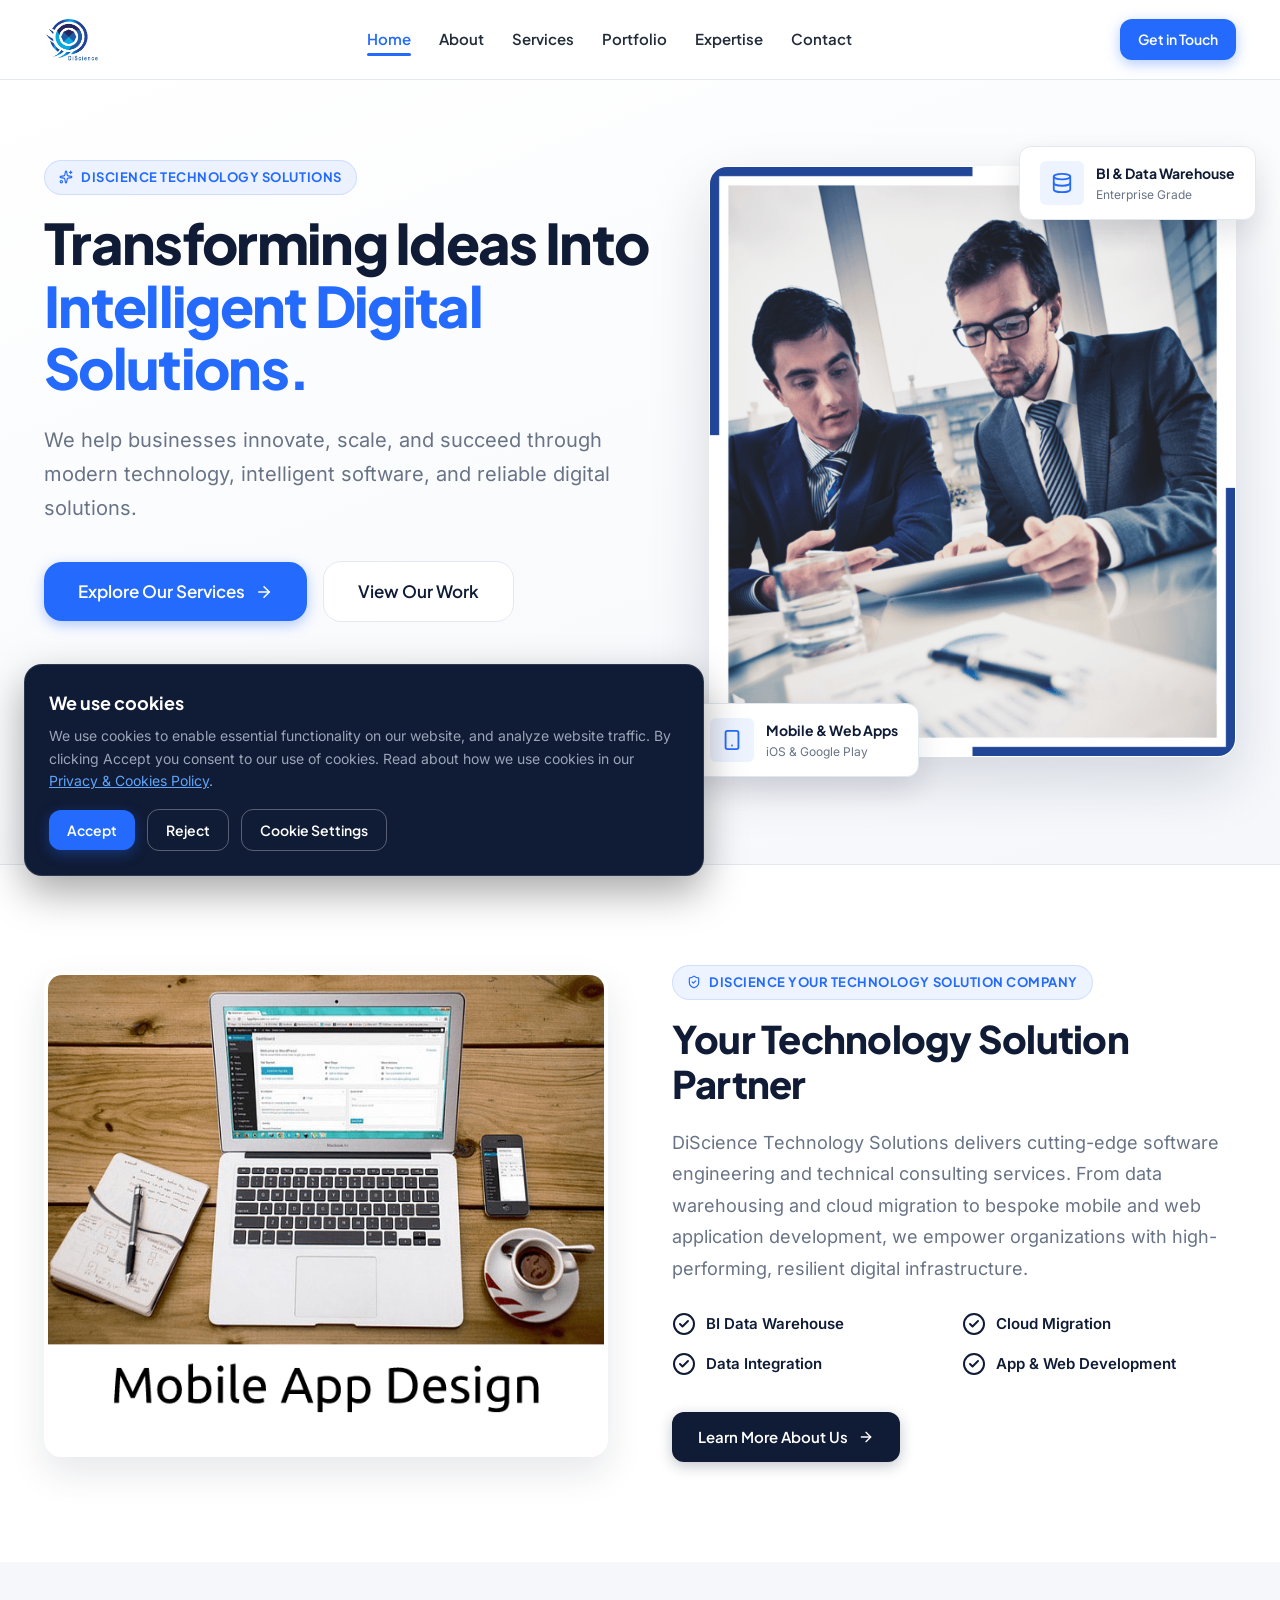
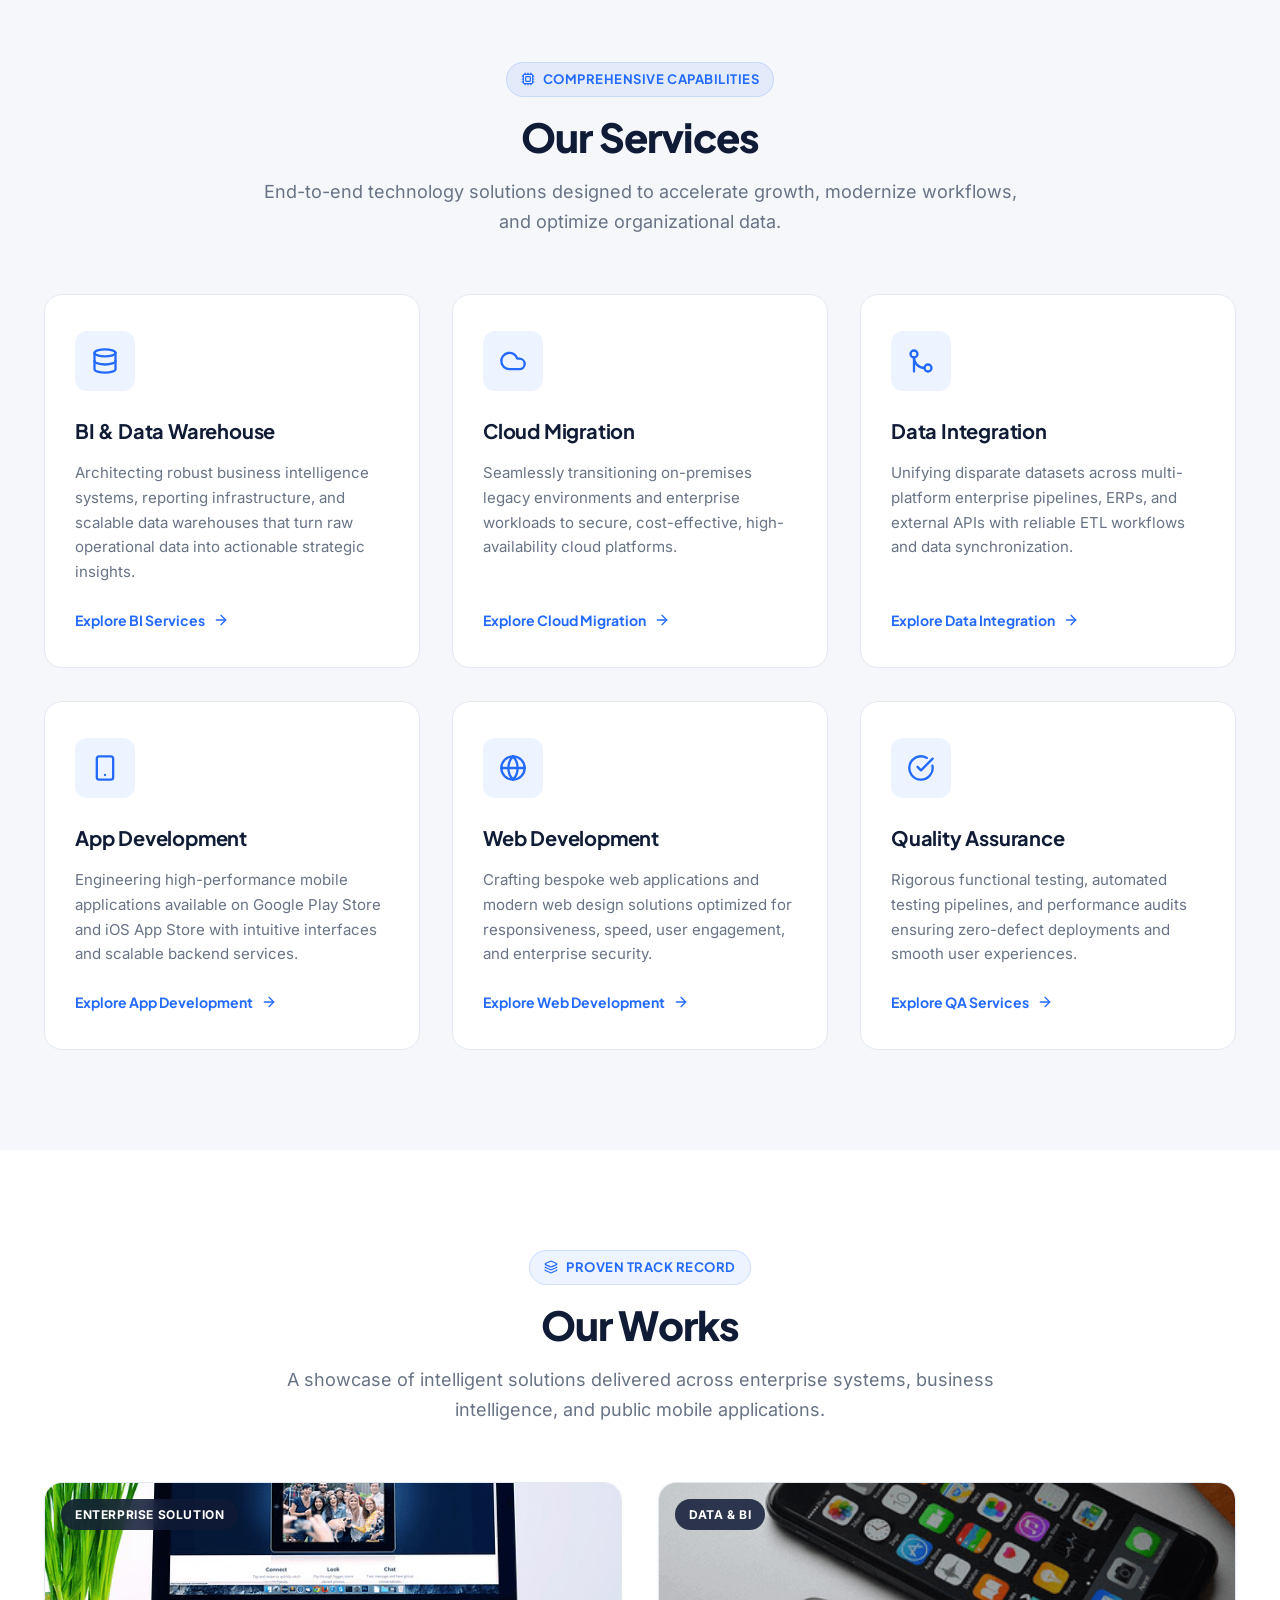
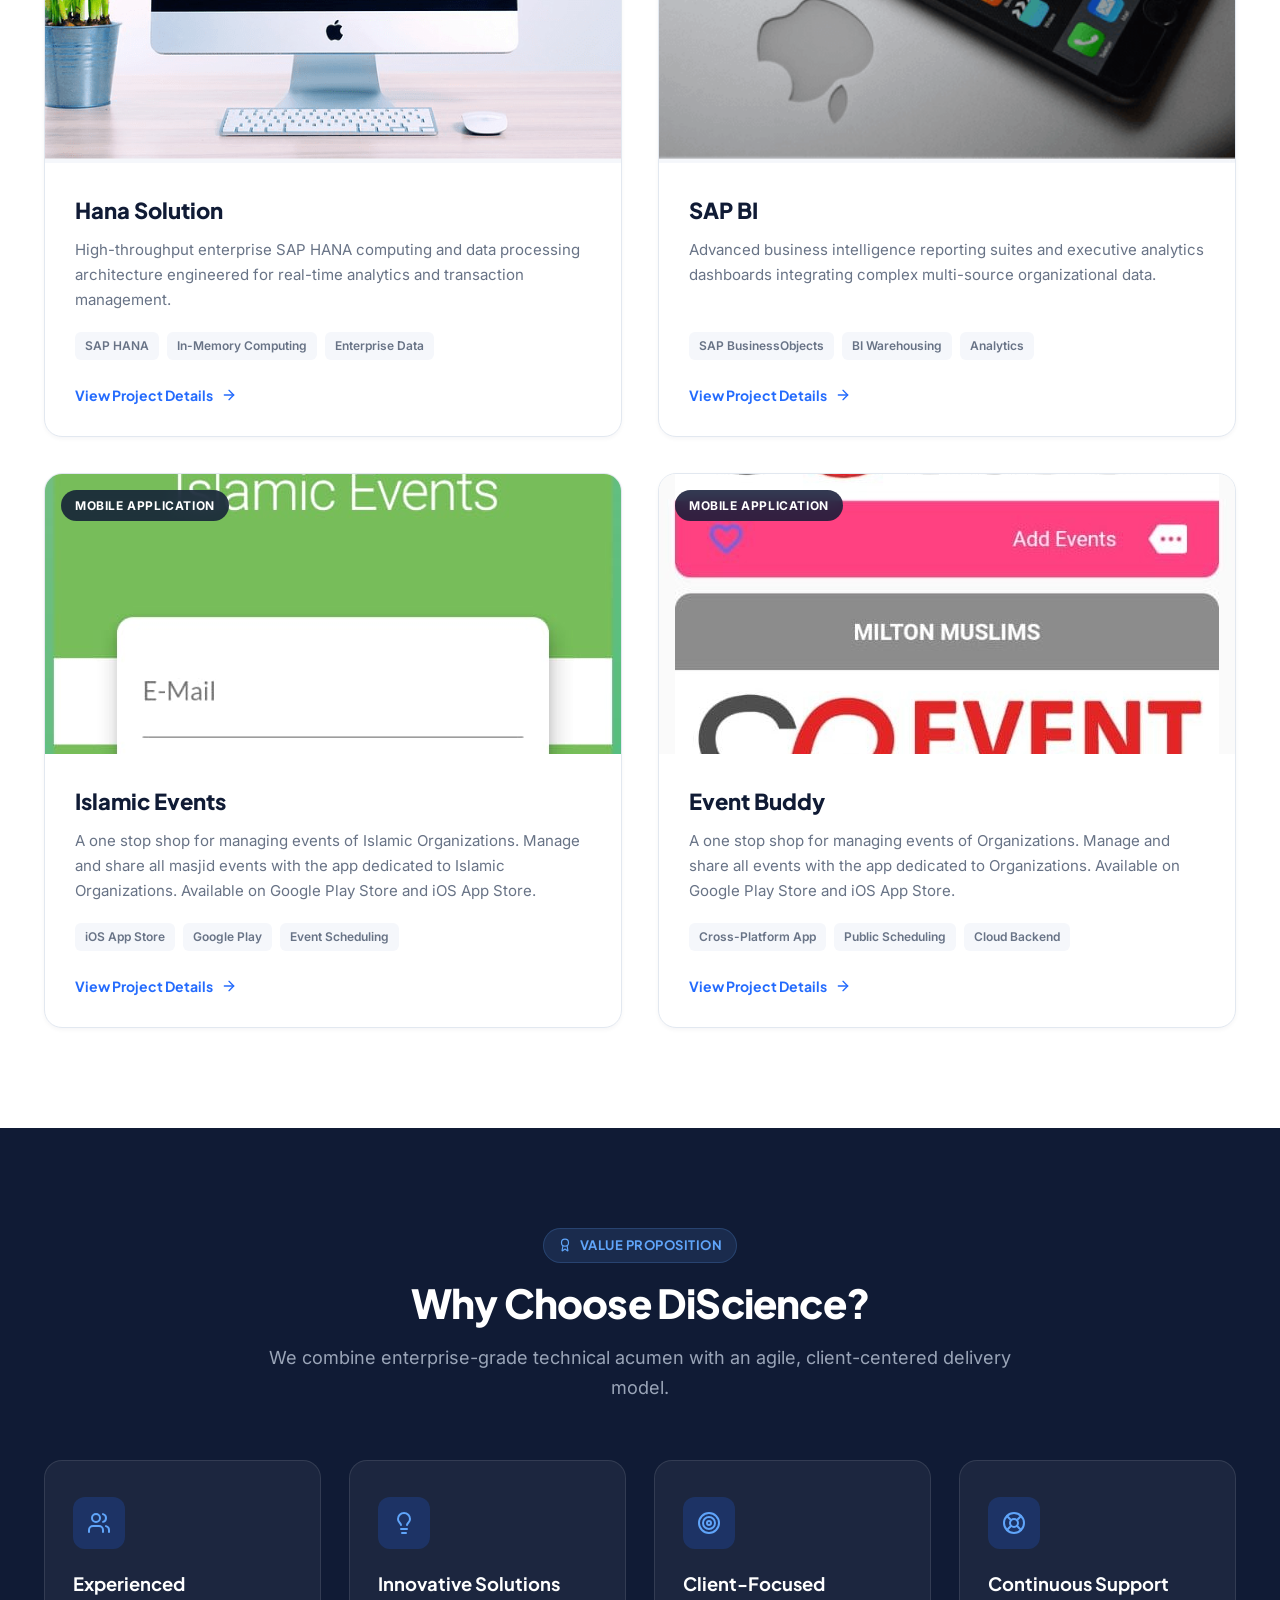
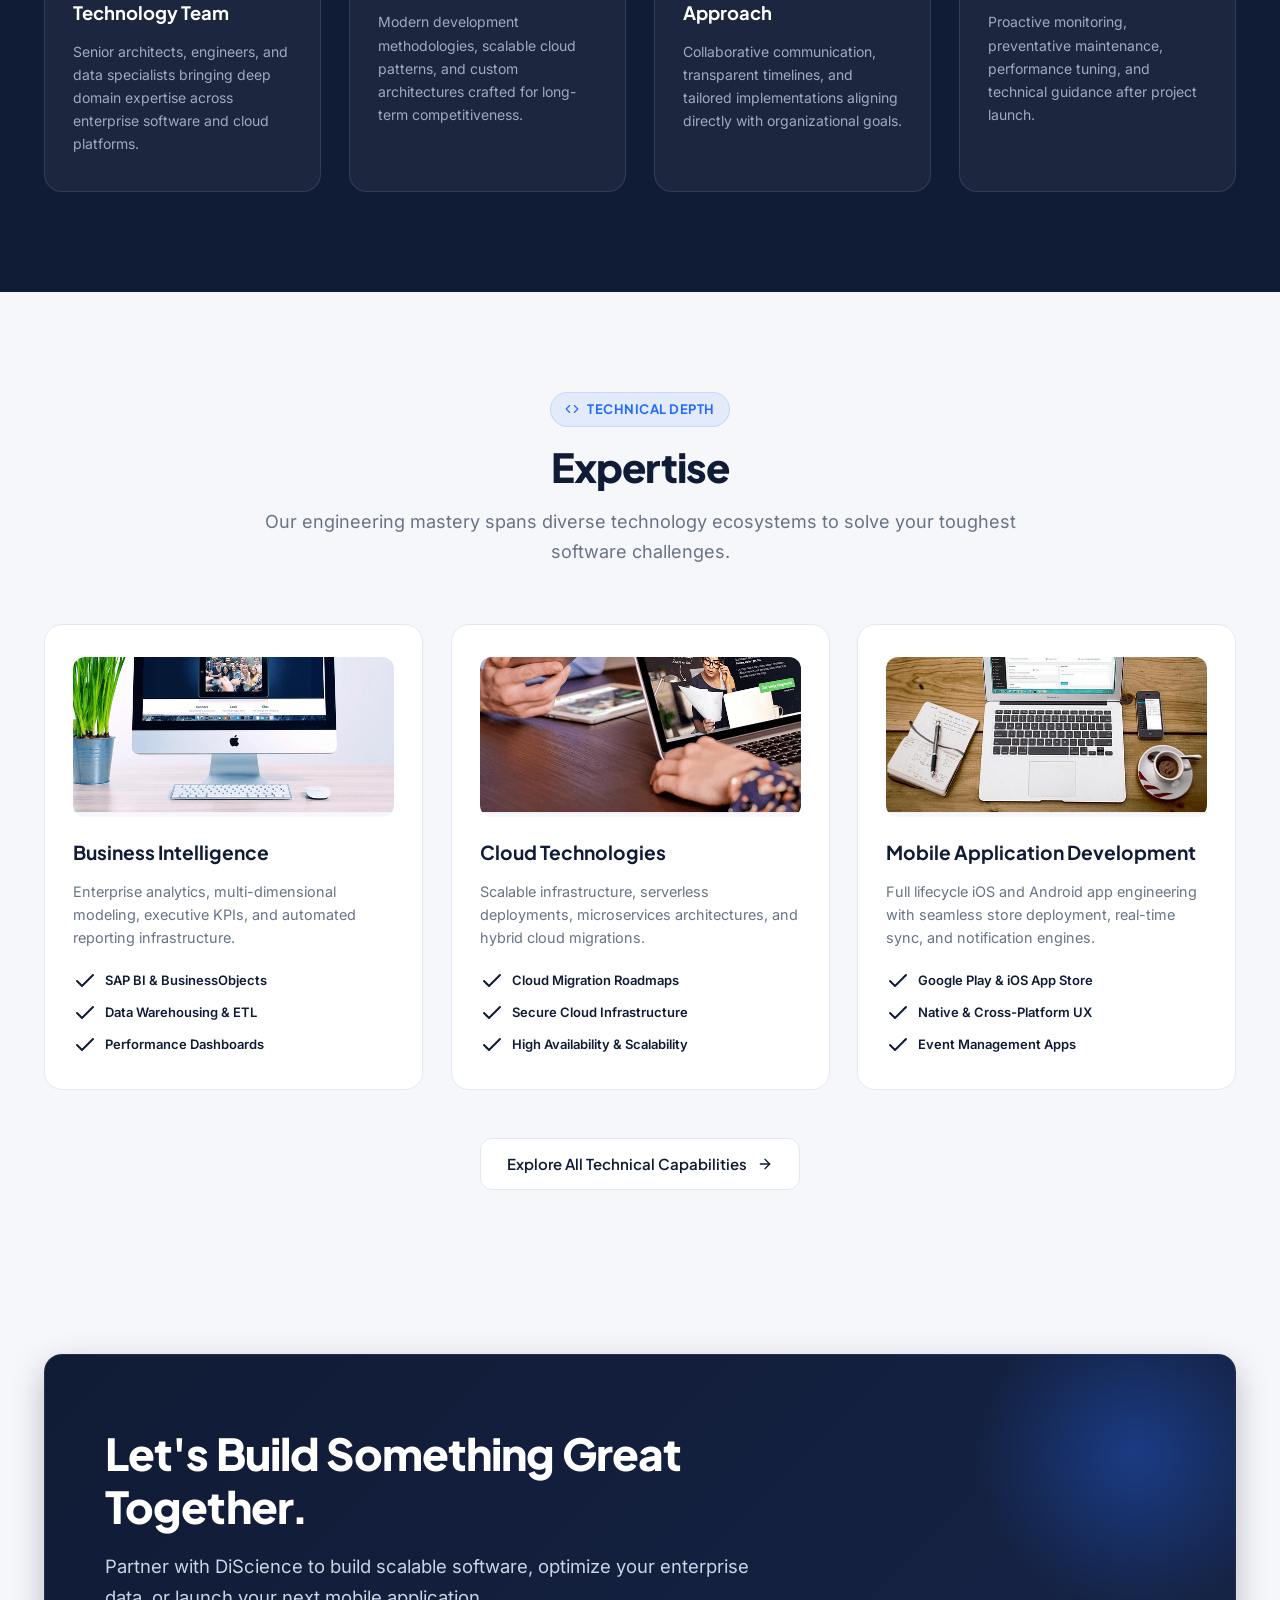
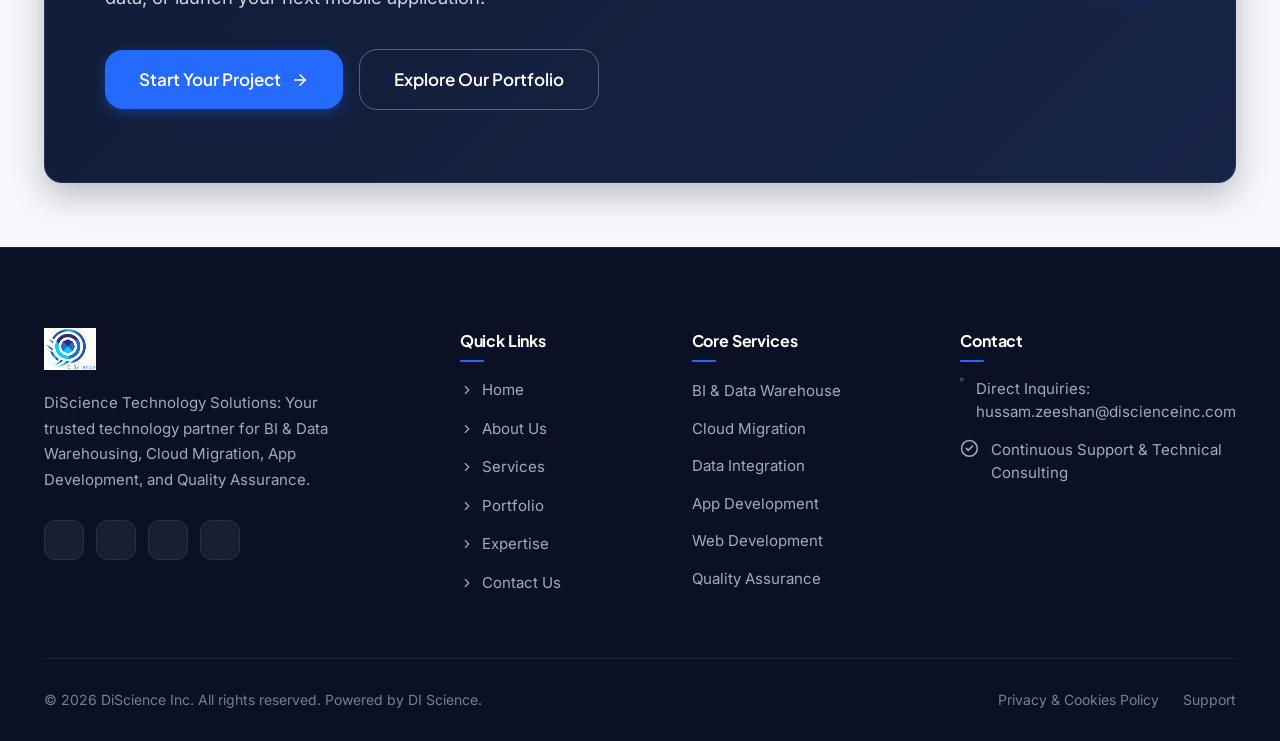
==== index.html @ 45a2debf "first commit" ====
<!DOCTYPE html>
<html lang="en">
<head>
  <meta charset="UTF-8">
  <meta name="viewport" content="width=device-width, initial-scale=1.0">
  <title>DiScience Inc. | Your Technology Solution Partner</title>
  <meta name="description" content="DiScience Technology Solutions: BI & Data Warehouse, Cloud Migration, Data Integration, App Development, Web Development, and Quality Assurance.">
  <meta property="og:title" content="DiScience Inc. - Technology Solution Partner">
  <meta property="og:description" content="Transforming Ideas Into Intelligent Digital Solutions. Cloud Migration, Data Warehouse, App Development and Enterprise Solutions.">
  <meta property="og:type" content="website">
  <meta property="og:image" content="assets/icons/discience-logo.png">

  <!-- Favicon -->
  <link rel="icon" type="image/png" sizes="32x32" href="assets/icons/favicon-32x32.png">
  <link rel="apple-touch-icon" sizes="180x180" href="assets/icons/favicon-180x180.png">

  <!-- Self-Hosted Local Typography -->
  <link rel="stylesheet" href="css/fonts.css">

  <!-- Core CSS -->
  <link rel="stylesheet" href="css/style.css">
  <link rel="stylesheet" href="css/animations.css">
  <link rel="stylesheet" href="css/pages.css">
  <link rel="stylesheet" href="css/responsive.css">

  <!-- Lucide Icons -->
  <script src="js/lucide.min.js"></script>
</head>
<body>

  <!-- ==========================================================================
       HEADER & NAVIGATION
       ========================================================================== -->
  <header class="site-header">
    <div class="container header-container">
      <a href="index.html" class="brand-logo" aria-label="DiScience Home">
        <img src="assets/icons/discience-logo.png" alt="DiScience Technology Solutions Logo" width="44" height="44">
        <div class="brand-text">
          <span class="brand-name">Di<span>Science</span></span>
          <span class="brand-tagline">Technology Solutions</span>
        </div>
      </a>

      <!-- Desktop Nav -->
      <nav class="main-nav" aria-label="Primary Navigation">
        <ul class="nav-list">
          <li><a href="index.html" class="nav-link active">Home</a></li>
          <li><a href="about.html" class="nav-link">About</a></li>
          <li><a href="services.html" class="nav-link">Services</a></li>
          <li><a href="portfolio.html" class="nav-link">Portfolio</a></li>
          <li><a href="expertise.html" class="nav-link">Expertise</a></li>
          <li><a href="contact.html" class="nav-link">Contact</a></li>
        </ul>
      </nav>

      <div class="header-cta">
        <a href="contact.html" class="btn btn-primary btn-sm">Get in Touch</a>
        <!-- Mobile Hamburger -->
        <button class="mobile-toggle" aria-label="Toggle mobile menu" aria-expanded="false">
          <span></span>
          <span></span>
          <span></span>
        </button>
      </div>
    </div>
  </header>

  <!-- Mobile Drawer & Overlay -->
  <div class="mobile-drawer-overlay"></div>
  <aside class="mobile-drawer" aria-label="Mobile Navigation">
    <ul class="mobile-nav-list">
      <li><a href="index.html" class="mobile-nav-link active">Home <i data-lucide="chevron-right"></i></a></li>
      <li><a href="about.html" class="mobile-nav-link">About <i data-lucide="chevron-right"></i></a></li>
      <li><a href="services.html" class="mobile-nav-link">Services <i data-lucide="chevron-right"></i></a></li>
      <li><a href="portfolio.html" class="mobile-nav-link">Portfolio <i data-lucide="chevron-right"></i></a></li>
      <li><a href="expertise.html" class="mobile-nav-link">Expertise <i data-lucide="chevron-right"></i></a></li>
      <li><a href="contact.html" class="mobile-nav-link">Contact <i data-lucide="chevron-right"></i></a></li>
      <li><a href="privacy.html" class="mobile-nav-link">Privacy Policy <i data-lucide="chevron-right"></i></a></li>
    </ul>
    <div class="mobile-drawer-cta">
      <a href="contact.html" class="btn btn-primary" style="width: 100%;">Get in Touch</a>
    </div>
  </aside>

  <!-- ==========================================================================
       SECTION 2: HERO SECTION
       ========================================================================== -->
  <section class="hero-section">
    <div class="container hero-grid">
      <div class="hero-content reveal">
        <div class="kicker-badge">
          <i data-lucide="sparkles" style="width: 14px; height: 14px;"></i> DiScience Technology Solutions
        </div>
        <h1 class="hero-headline">
          Transforming Ideas Into <span>Intelligent Digital Solutions.</span>
        </h1>
        <p class="hero-desc">
          We help businesses innovate, scale, and succeed through modern technology, intelligent software, and reliable digital solutions.
        </p>
        <div class="hero-actions">
          <a href="services.html" class="btn btn-primary btn-lg">
            Explore Our Services <i data-lucide="arrow-right" style="width: 18px; height: 18px;"></i>
          </a>
          <a href="portfolio.html" class="btn btn-outline btn-lg">
            View Our Work
          </a>
        </div>
        <div class="hero-stats-strip">
          <div class="stat-item">
            <span class="stat-number">6+</span>
            <span class="stat-label">Core Tech Practices</span>
          </div>
          <div class="stat-item">
            <span class="stat-number">100%</span>
            <span class="stat-label">Client Focused</span>
          </div>
          <div class="stat-item">
            <span class="stat-number">24/7</span>
            <span class="stat-label">Continuous Support</span>
          </div>
        </div>
      </div>

      <div class="hero-visual-wrapper reveal delay-200">
        <div class="hero-main-img-card">
          <img src="assets/images/hero/hero-desktop-showcase.png" alt="DiScience Technology Solutions Platform Display" width="683" height="767">
        </div>
        <div class="hero-floating-badge badge-top-right float-animation">
          <div class="badge-icon-box">
            <i data-lucide="database" style="width: 22px; height: 22px;"></i>
          </div>
          <div class="badge-text-group">
            <span class="badge-title">BI & Data Warehouse</span>
            <span class="badge-subtitle">Enterprise Grade</span>
          </div>
        </div>
        <div class="hero-floating-badge badge-bottom-left float-animation" style="animation-delay: -2.5s;">
          <div class="badge-icon-box">
            <i data-lucide="smartphone" style="width: 22px; height: 22px;"></i>
          </div>
          <div class="badge-text-group">
            <span class="badge-title">Mobile & Web Apps</span>
            <span class="badge-subtitle">iOS & Google Play</span>
          </div>
        </div>
      </div>
    </div>
  </section>

  <!-- ==========================================================================
       SECTION 3: COMPANY INTRODUCTION
       ========================================================================== -->
  <section class="section section-white">
    <div class="container intro-grid">
      <div class="intro-visual reveal-left">
        <div class="intro-image-frame">
          <img src="assets/images/hero/hero-workspace-laptop.jpg" alt="DiScience Technology Consulting Team Workspace" width="1410" height="793">
        </div>
      </div>
      <div class="intro-content-block reveal-right">
        <div class="kicker-badge">
          <i data-lucide="shield-check" style="width: 14px; height: 14px;"></i> DISCIENCE YOUR TECHNOLOGY SOLUTION COMPANY
        </div>
        <h2>Your Technology Solution Partner</h2>
        <p class="intro-desc">
          DiScience Technology Solutions delivers cutting-edge software engineering and technical consulting services. From data warehousing and cloud migration to bespoke mobile and web application development, we empower organizations with high-performing, resilient digital infrastructure.
        </p>
        <div class="intro-highlights">
          <div class="highlight-check-item">
            <i data-lucide="check-circle-2"></i> BI Data Warehouse
          </div>
          <div class="highlight-check-item">
            <i data-lucide="check-circle-2"></i> Cloud Migration
          </div>
          <div class="highlight-check-item">
            <i data-lucide="check-circle-2"></i> Data Integration
          </div>
          <div class="highlight-check-item">
            <i data-lucide="check-circle-2"></i> App & Web Development
          </div>
        </div>
        <a href="about.html" class="btn btn-navy">
          Learn More About Us <i data-lucide="arrow-right" style="width: 16px; height: 16px;"></i>
        </a>
      </div>
    </div>
  </section>

  <!-- ==========================================================================
       SECTION 4: CORE SERVICES
       ========================================================================== -->
  <section class="section">
    <div class="container">
      <div class="section-header reveal">
        <div class="kicker-badge">
          <i data-lucide="cpu" style="width: 14px; height: 14px;"></i> Comprehensive Capabilities
        </div>
        <h2 class="section-title">Our Services</h2>
        <p class="section-subtitle">
          End-to-end technology solutions designed to accelerate growth, modernize workflows, and optimize organizational data.
        </p>
      </div>

      <div class="services-grid">
        <!-- Service 1 -->
        <div class="service-card reveal delay-100">
          <div class="service-icon-box">
            <i data-lucide="database" style="width: 28px; height: 28px;"></i>
          </div>
          <h3 class="service-title">BI & Data Warehouse</h3>
          <p class="service-text">
            Architecting robust business intelligence systems, reporting infrastructure, and scalable data warehouses that turn raw operational data into actionable strategic insights.
          </p>
          <a href="services.html#bi-data-warehouse" class="service-link">
            Explore BI Services <i data-lucide="arrow-right" style="width: 16px; height: 16px;"></i>
          </a>
        </div>

        <!-- Service 2 -->
        <div class="service-card reveal delay-200">
          <div class="service-icon-box">
            <i data-lucide="cloud" style="width: 28px; height: 28px;"></i>
          </div>
          <h3 class="service-title">Cloud Migration</h3>
          <p class="service-text">
            Seamlessly transitioning on-premises legacy environments and enterprise workloads to secure, cost-effective, high-availability cloud platforms.
          </p>
          <a href="services.html#cloud-migration" class="service-link">
            Explore Cloud Migration <i data-lucide="arrow-right" style="width: 16px; height: 16px;"></i>
          </a>
        </div>

        <!-- Service 3 -->
        <div class="service-card reveal delay-300">
          <div class="service-icon-box">
            <i data-lucide="git-merge" style="width: 28px; height: 28px;"></i>
          </div>
          <h3 class="service-title">Data Integration</h3>
          <p class="service-text">
            Unifying disparate datasets across multi-platform enterprise pipelines, ERPs, and external APIs with reliable ETL workflows and data synchronization.
          </p>
          <a href="services.html#data-integration" class="service-link">
            Explore Data Integration <i data-lucide="arrow-right" style="width: 16px; height: 16px;"></i>
          </a>
        </div>

        <!-- Service 4 -->
        <div class="service-card reveal delay-100">
          <div class="service-icon-box">
            <i data-lucide="smartphone" style="width: 28px; height: 28px;"></i>
          </div>
          <h3 class="service-title">App Development</h3>
          <p class="service-text">
            Engineering high-performance mobile applications available on Google Play Store and iOS App Store with intuitive interfaces and scalable backend services.
          </p>
          <a href="services.html#app-development" class="service-link">
            Explore App Development <i data-lucide="arrow-right" style="width: 16px; height: 16px;"></i>
          </a>
        </div>

        <!-- Service 5 -->
        <div class="service-card reveal delay-200">
          <div class="service-icon-box">
            <i data-lucide="globe" style="width: 28px; height: 28px;"></i>
          </div>
          <h3 class="service-title">Web Development</h3>
          <p class="service-text">
            Crafting bespoke web applications and modern web design solutions optimized for responsiveness, speed, user engagement, and enterprise security.
          </p>
          <a href="services.html#web-development" class="service-link">
            Explore Web Development <i data-lucide="arrow-right" style="width: 16px; height: 16px;"></i>
          </a>
        </div>

        <!-- Service 6 -->
        <div class="service-card reveal delay-300">
          <div class="service-icon-box">
            <i data-lucide="check-circle" style="width: 28px; height: 28px;"></i>
          </div>
          <h3 class="service-title">Quality Assurance</h3>
          <p class="service-text">
            Rigorous functional testing, automated testing pipelines, and performance audits ensuring zero-defect deployments and smooth user experiences.
          </p>
          <a href="services.html#quality-assurance" class="service-link">
            Explore QA Services <i data-lucide="arrow-right" style="width: 16px; height: 16px;"></i>
          </a>
        </div>
      </div>
    </div>
  </section>

  <!-- ==========================================================================
       SECTION 5: FEATURED PROJECTS / OUR WORKS
       ========================================================================== -->
  <section class="section section-white">
    <div class="container">
      <div class="section-header reveal">
        <div class="kicker-badge">
          <i data-lucide="layers" style="width: 14px; height: 14px;"></i> Proven Track Record
        </div>
        <h2 class="section-title">Our Works</h2>
        <p class="section-subtitle">
          A showcase of intelligent solutions delivered across enterprise systems, business intelligence, and public mobile applications.
        </p>
      </div>

      <div class="portfolio-grid">
        <!-- Featured Project 1: Hana Solution -->
        <div class="project-card reveal delay-100">
          <div class="project-image-box">
            <img src="assets/images/portfolio/hana-solution.png" alt="Hana Solution Enterprise Project" width="640" height="550">
            <span class="project-badge-tag">Enterprise Solution</span>
          </div>
          <div class="project-info-body">
            <h3 class="project-name">Hana Solution</h3>
            <p class="project-desc">
              High-throughput enterprise SAP HANA computing and data processing architecture engineered for real-time analytics and transaction management.
            </p>
            <div class="project-tech-pills">
              <span class="tech-pill">SAP HANA</span>
              <span class="tech-pill">In-Memory Computing</span>
              <span class="tech-pill">Enterprise Data</span>
            </div>
            <a href="portfolio.html" class="project-action-btn">
              View Project Details <i data-lucide="arrow-right" style="width: 16px; height: 16px;"></i>
            </a>
          </div>
        </div>

        <!-- Featured Project 2: SAP BI -->
        <div class="project-card reveal delay-200">
          <div class="project-image-box">
            <img src="assets/images/portfolio/sap-bi-solution.png" alt="SAP BI Solution Architecture" width="640" height="550">
            <span class="project-badge-tag">Data & BI</span>
          </div>
          <div class="project-info-body">
            <h3 class="project-name">SAP BI</h3>
            <p class="project-desc">
              Advanced business intelligence reporting suites and executive analytics dashboards integrating complex multi-source organizational data.
            </p>
            <div class="project-tech-pills">
              <span class="tech-pill">SAP BusinessObjects</span>
              <span class="tech-pill">BI Warehousing</span>
              <span class="tech-pill">Analytics</span>
            </div>
            <a href="portfolio.html" class="project-action-btn">
              View Project Details <i data-lucide="arrow-right" style="width: 16px; height: 16px;"></i>
            </a>
          </div>
        </div>

        <!-- Featured Project 3: Islamic Events -->
        <div class="project-card reveal delay-100">
          <div class="project-image-box">
            <img src="assets/images/portfolio/islamic-events-app.png" alt="Islamic Events Application" width="640" height="550">
            <span class="project-badge-tag">Mobile Application</span>
          </div>
          <div class="project-info-body">
            <h3 class="project-name">Islamic Events</h3>
            <p class="project-desc">
              A one stop shop for managing events of Islamic Organizations. Manage and share all masjid events with the app dedicated to Islamic Organizations. Available on Google Play Store and iOS App Store.
            </p>
            <div class="project-tech-pills">
              <span class="tech-pill">iOS App Store</span>
              <span class="tech-pill">Google Play</span>
              <span class="tech-pill">Event Scheduling</span>
            </div>
            <a href="portfolio.html" class="project-action-btn">
              View Project Details <i data-lucide="arrow-right" style="width: 16px; height: 16px;"></i>
            </a>
          </div>
        </div>

        <!-- Featured Project 4: Event Buddy -->
        <div class="project-card reveal delay-200">
          <div class="project-image-box">
            <img src="assets/images/portfolio/event-buddy-app.png" alt="Event Buddy Application" width="640" height="550">
            <span class="project-badge-tag">Mobile Application</span>
          </div>
          <div class="project-info-body">
            <h3 class="project-name">Event Buddy</h3>
            <p class="project-desc">
              A one stop shop for managing events of Organizations. Manage and share all events with the app dedicated to Organizations. Available on Google Play Store and iOS App Store.
            </p>
            <div class="project-tech-pills">
              <span class="tech-pill">Cross-Platform App</span>
              <span class="tech-pill">Public Scheduling</span>
              <span class="tech-pill">Cloud Backend</span>
            </div>
            <a href="portfolio.html" class="project-action-btn">
              View Project Details <i data-lucide="arrow-right" style="width: 16px; height: 16px;"></i>
            </a>
          </div>
        </div>
      </div>
    </div>
  </section>

  <!-- ==========================================================================
       SECTION 6: WHY CHOOSE DISCIENCE?
       ========================================================================== -->
  <section class="section section-navy">
    <div class="container">
      <div class="section-header reveal">
        <div class="kicker-badge">
          <i data-lucide="award" style="width: 14px; height: 14px;"></i> Value Proposition
        </div>
        <h2 class="section-title">Why Choose DiScience?</h2>
        <p class="section-subtitle">
          We combine enterprise-grade technical acumen with an agile, client-centered delivery model.
        </p>
      </div>

      <div class="why-grid">
        <!-- Col 1 -->
        <div class="why-card reveal delay-100">
          <div class="why-icon-box">
            <i data-lucide="users" style="width: 24px; height: 24px;"></i>
          </div>
          <h3 class="why-title">Experienced Technology Team</h3>
          <p class="why-text">
            Senior architects, engineers, and data specialists bringing deep domain expertise across enterprise software and cloud platforms.
          </p>
        </div>

        <!-- Col 2 -->
        <div class="why-card reveal delay-200">
          <div class="why-icon-box">
            <i data-lucide="lightbulb" style="width: 24px; height: 24px;"></i>
          </div>
          <h3 class="why-title">Innovative Solutions</h3>
          <p class="why-text">
            Modern development methodologies, scalable cloud patterns, and custom architectures crafted for long-term competitiveness.
          </p>
        </div>

        <!-- Col 3 -->
        <div class="why-card reveal delay-300">
          <div class="why-icon-box">
            <i data-lucide="target" style="width: 24px; height: 24px;"></i>
          </div>
          <h3 class="why-title">Client-Focused Approach</h3>
          <p class="why-text">
            Collaborative communication, transparent timelines, and tailored implementations aligning directly with organizational goals.
          </p>
        </div>

        <!-- Col 4 -->
        <div class="why-card reveal delay-400">
          <div class="why-icon-box">
            <i data-lucide="life-buoy" style="width: 24px; height: 24px;"></i>
          </div>
          <h3 class="why-title">Continuous Support</h3>
          <p class="why-text">
            Proactive monitoring, preventative maintenance, performance tuning, and technical guidance after project launch.
          </p>
        </div>
      </div>
    </div>
  </section>

  <!-- ==========================================================================
       SECTION 7: EXPERTISE
       ========================================================================== -->
  <section class="section">
    <div class="container">
      <div class="section-header reveal">
        <div class="kicker-badge">
          <i data-lucide="code" style="width: 14px; height: 14px;"></i> Technical Depth
        </div>
        <h2 class="section-title">Expertise</h2>
        <p class="section-subtitle">
          Our engineering mastery spans diverse technology ecosystems to solve your toughest software challenges.
        </p>
      </div>

      <div class="expertise-grid">
        <!-- Exp 1 -->
        <div class="expertise-card reveal delay-100">
          <div class="expertise-thumb">
            <img src="assets/images/expertise/bi-analytics.png" alt="Business Intelligence Domain" width="394" height="339">
          </div>
          <h3 class="expertise-name">Business Intelligence</h3>
          <p class="expertise-summary">
            Enterprise analytics, multi-dimensional modeling, executive KPIs, and automated reporting infrastructure.
          </p>
          <div class="expertise-list">
            <div class="expertise-item"><i data-lucide="check"></i> SAP BI & BusinessObjects</div>
            <div class="expertise-item"><i data-lucide="check"></i> Data Warehousing & ETL</div>
            <div class="expertise-item"><i data-lucide="check"></i> Performance Dashboards</div>
          </div>
        </div>

        <!-- Exp 2 -->
        <div class="expertise-card reveal delay-200">
          <div class="expertise-thumb">
            <img src="assets/images/expertise/cloud-infrastructure.png" alt="Cloud Technologies Domain" width="394" height="339">
          </div>
          <h3 class="expertise-name">Cloud Technologies</h3>
          <p class="expertise-summary">
            Scalable infrastructure, serverless deployments, microservices architectures, and hybrid cloud migrations.
          </p>
          <div class="expertise-list">
            <div class="expertise-item"><i data-lucide="check"></i> Cloud Migration Roadmaps</div>
            <div class="expertise-item"><i data-lucide="check"></i> Secure Cloud Infrastructure</div>
            <div class="expertise-item"><i data-lucide="check"></i> High Availability & Scalability</div>
          </div>
        </div>

        <!-- Exp 3 -->
        <div class="expertise-card reveal delay-300">
          <div class="expertise-thumb">
            <img src="assets/images/expertise/mobile-engineering.png" alt="Mobile Application Development" width="323" height="278">
          </div>
          <h3 class="expertise-name">Mobile Application Development</h3>
          <p class="expertise-summary">
            Full lifecycle iOS and Android app engineering with seamless store deployment, real-time sync, and notification engines.
          </p>
          <div class="expertise-list">
            <div class="expertise-item"><i data-lucide="check"></i> Google Play & iOS App Store</div>
            <div class="expertise-item"><i data-lucide="check"></i> Native & Cross-Platform UX</div>
            <div class="expertise-item"><i data-lucide="check"></i> Event Management Apps</div>
          </div>
        </div>
      </div>

      <div style="text-align: center; margin-top: 48px;" class="reveal">
        <a href="expertise.html" class="btn btn-outline">
          Explore All Technical Capabilities <i data-lucide="arrow-right" style="width: 16px; height: 16px;"></i>
        </a>
      </div>
    </div>
  </section>

  <!-- ==========================================================================
       SECTION 8: CALL TO ACTION
       ========================================================================== -->
  <section class="section-sm">
    <div class="container">
      <div class="cta-banner-box reveal">
        <div class="cta-banner-content">
          <h2 class="cta-title">Let's Build Something Great Together.</h2>
          <p class="cta-desc">
            Partner with DiScience to build scalable software, optimize your enterprise data, or launch your next mobile application.
          </p>
          <div class="cta-actions">
            <a href="contact.html" class="btn btn-primary btn-lg">
              Start Your Project <i data-lucide="arrow-right" style="width: 18px; height: 18px;"></i>
            </a>
            <a href="portfolio.html" class="btn btn-outline-white btn-lg">
              Explore Our Portfolio
            </a>
          </div>
        </div>
      </div>
    </div>
  </section>

  <!-- ==========================================================================
       SECTION 9: FOOTER
       ========================================================================== -->
  <footer class="site-footer">
    <div class="container">
      <div class="footer-top-grid">
        <!-- Brand Col -->
        <div class="footer-brand">
          <a href="index.html" class="footer-logo">
            <img src="assets/icons/discience-logo.png" alt="DiScience Logo" width="42" height="42">
            <span class="footer-brand-name">Di<span>Science</span></span>
          </a>
          <p class="footer-desc">
            DiScience Technology Solutions: Your trusted technology partner for BI & Data Warehousing, Cloud Migration, App Development, and Quality Assurance.
          </p>
          <div class="footer-socials">
            <a href="#facebook" class="social-icon-btn" aria-label="Facebook" target="_blank" rel="noopener"><i data-lucide="facebook"></i></a>
            <a href="#twitter" class="social-icon-btn" aria-label="Twitter" target="_blank" rel="noopener"><i data-lucide="twitter"></i></a>
            <a href="#linkedin" class="social-icon-btn" aria-label="LinkedIn" target="_blank" rel="noopener"><i data-lucide="linkedin"></i></a>
            <a href="#youtube" class="social-icon-btn" aria-label="YouTube" target="_blank" rel="noopener"><i data-lucide="youtube"></i></a>
          </div>
        </div>

        <!-- Quick Links -->
        <div>
          <h4 class="footer-col-title">Quick Links</h4>
          <ul class="footer-links-list">
            <li><a href="index.html" class="footer-link"><i data-lucide="chevron-right" style="width: 14px;"></i> Home</a></li>
            <li><a href="about.html" class="footer-link"><i data-lucide="chevron-right" style="width: 14px;"></i> About Us</a></li>
            <li><a href="services.html" class="footer-link"><i data-lucide="chevron-right" style="width: 14px;"></i> Services</a></li>
            <li><a href="portfolio.html" class="footer-link"><i data-lucide="chevron-right" style="width: 14px;"></i> Portfolio</a></li>
            <li><a href="expertise.html" class="footer-link"><i data-lucide="chevron-right" style="width: 14px;"></i> Expertise</a></li>
            <li><a href="contact.html" class="footer-link"><i data-lucide="chevron-right" style="width: 14px;"></i> Contact Us</a></li>
          </ul>
        </div>

        <!-- Services -->
        <div>
          <h4 class="footer-col-title">Core Services</h4>
          <ul class="footer-links-list">
            <li><a href="services.html#bi-data-warehouse" class="footer-link">BI & Data Warehouse</a></li>
            <li><a href="services.html#cloud-migration" class="footer-link">Cloud Migration</a></li>
            <li><a href="services.html#data-integration" class="footer-link">Data Integration</a></li>
            <li><a href="services.html#app-development" class="footer-link">App Development</a></li>
            <li><a href="services.html#web-development" class="footer-link">Web Development</a></li>
            <li><a href="services.html#quality-assurance" class="footer-link">Quality Assurance</a></li>
          </ul>
        </div>

        <!-- Contact Info -->
        <div>
          <h4 class="footer-col-title">Contact</h4>
          <div class="footer-contact-info">
            <div class="footer-contact-item">
              <i data-lucide="mail"></i>
              <div>
                <span>Direct Inquiries:</span><br>
                <a href="mailto:hussam.zeeshan@discienceinc.com">hussam.zeeshan@discienceinc.com</a>
              </div>
            </div>
            <div class="footer-contact-item">
              <i data-lucide="check-circle-2"></i>
              <div>Continuous Support & Technical Consulting</div>
            </div>
          </div>
        </div>
      </div>

      <div class="footer-bottom">
        <div>
          &copy; <span class="current-year"></span> DiScience Inc. All rights reserved. Powered by DI Science.
        </div>
        <div class="footer-bottom-links">
          <a href="privacy.html">Privacy &amp; Cookies Policy</a>
          <a href="contact.html">Support</a>
        </div>
      </div>
    </div>
  </footer>

  <!-- Cookie Consent Banner -->
  <div id="cookieBanner" class="cookie-banner" role="dialog" aria-live="polite">
    <div class="cookie-content">
      <h4>We use cookies</h4>
      <p>
        We use cookies to enable essential functionality on our website, and analyze website traffic. By clicking Accept you consent to our use of cookies. Read about how we use cookies in our <a href="privacy.html">Privacy &amp; Cookies Policy</a>.
      </p>
    </div>
    <div class="cookie-actions">
      <button id="acceptCookiesBtn" class="btn btn-primary btn-sm">Accept</button>
      <button id="rejectCookiesBtn" class="btn btn-outline-white btn-sm">Reject</button>
      <button id="openCookieSettingsBtn" class="btn btn-outline-white btn-sm">Cookie Settings</button>
    </div>
  </div>

  <!-- Cookie Settings Modal -->
  <div id="cookieSettingsModal" class="modal-overlay">
    <div class="modal-card">
      <div class="modal-header">
        <h3 class="modal-title">Your Cookie Settings</h3>
        <button id="closeCookieSettingsBtn" class="modal-close-btn" aria-label="Close modal">
          <i data-lucide="x"></i>
        </button>
      </div>
      <p style="font-size: 0.875rem; color: var(--text-secondary); margin-bottom: 20px;">
        We use cookies to enable essential functionality on our website, and analyze website traffic. Read about how we use cookies.
      </p>
      
      <div class="cookie-category-item">
        <div class="category-header">
          <span class="category-title">Essential</span>
          <span class="category-status-pill status-required">Always On</span>
        </div>
        <p class="category-desc">
          These cookies are strictly necessary to provide you with services available through our websites. You cannot refuse these cookies without impacting how our websites function.
        </p>
      </div>

      <div class="cookie-category-item">
        <div class="category-header">
          <span class="category-title">Analytics</span>
          <label style="display: flex; align-items: center; gap: 8px; cursor: pointer;">
            <input type="checkbox" id="analyticsConsentCheckbox" checked>
            <span style="font-size: 0.8125rem; font-weight: 600;">Enable</span>
          </label>
        </div>
        <p class="category-desc">
          These cookies collect information that is used in aggregate form to help us understand how our websites are being used or how effective our marketing campaigns are.
        </p>
      </div>

      <div style="margin-top: 24px; display: flex; justify-content: flex-end; gap: 12px;">
        <button id="saveCookieSettingsBtn" class="btn btn-primary btn-sm">Save Settings</button>
      </div>
    </div>
  </div>

  <!-- Back to top button -->
  <button class="back-to-top" aria-label="Back to top">
    <i data-lucide="arrow-up"></i>
  </button>

  <!-- Modular Scripts -->
  <script src="js/storage.js"></script>
  <script src="js/navigation.js"></script>
  <script src="js/animations.js"></script>
  <script src="js/main.js"></script>
</body>
</html>
---- css/fonts.css ----
@font-face {
  font-family: 'Inter';
  font-style: normal;
  font-weight: 400;
  font-display: swap;
  src: url(../assets/fonts/font_0.woff2) format('truetype');
}
@font-face {
  font-family: 'Inter';
  font-style: normal;
  font-weight: 500;
  font-display: swap;
  src: url(../assets/fonts/font_1.woff2) format('truetype');
}
@font-face {
  font-family: 'Inter';
  font-style: normal;
  font-weight: 600;
  font-display: swap;
  src: url(../assets/fonts/font_2.woff2) format('truetype');
}
@font-face {
  font-family: 'Inter';
  font-style: normal;
  font-weight: 700;
  font-display: swap;
  src: url(../assets/fonts/font_3.woff2) format('truetype');
}
@font-face {
  font-family: 'Plus Jakarta Sans';
  font-style: normal;
  font-weight: 600;
  font-display: swap;
  src: url(../assets/fonts/font_4.woff2) format('truetype');
}
@font-face {
  font-family: 'Plus Jakarta Sans';
  font-style: normal;
  font-weight: 700;
  font-display: swap;
  src: url(../assets/fonts/font_5.woff2) format('truetype');
}
@font-face {
  font-family: 'Plus Jakarta Sans';
  font-style: normal;
  font-weight: 800;
  font-display: swap;
  src: url(../assets/fonts/font_6.woff2) format('truetype');
}
---- css/style.css ----
/* ==========================================================================
   DISCIENCE INC. - DESIGN SYSTEM & CORE STYLES
   ========================================================================== */

:root {
  /* Color Palette */
  --primary-navy: #101B35;
  --primary-navy-dark: #0A1124;
  --primary-navy-light: #1A284D;
  --accent-blue: #246BFD;
  --accent-blue-hover: #1856DE;
  --accent-blue-light: rgba(36, 107, 253, 0.08);
  --accent-blue-glow: rgba(36, 107, 253, 0.25);
  
  --bg-main: #F5F7FB;
  --bg-surface: #FFFFFF;
  --bg-surface-alt: #F0F4FA;
  
  --text-main: #222B3A;
  --text-secondary: #687386;
  --text-light: #9AA5B8;
  --text-white: #FFFFFF;
  
  --border-subtle: #E2E8F0;
  --border-focus: #246BFD;
  
  --success: #10B981;
  --warning: #F59E0B;
  --danger: #EF4444;

  /* Typography */
  --font-heading: 'Plus Jakarta Sans', -apple-system, BlinkMacSystemFont, 'Segoe UI', Roboto, sans-serif;
  --font-body: 'Inter', -apple-system, BlinkMacSystemFont, 'Segoe UI', Roboto, sans-serif;

  /* Shadows */
  --shadow-sm: 0 2px 4px rgba(16, 27, 53, 0.04);
  --shadow-md: 0 8px 20px rgba(16, 27, 53, 0.06);
  --shadow-lg: 0 16px 36px rgba(16, 27, 53, 0.1);
  --shadow-card-hover: 0 20px 40px rgba(36, 107, 253, 0.12);
  --shadow-navy: 0 12px 32px rgba(10, 17, 36, 0.25);

  /* Spacing & Layout */
  --container-max: 1240px;
  --container-wide: 1360px;
  --radius-sm: 6px;
  --radius-md: 12px;
  --radius-lg: 18px;
  --radius-full: 9999px;
  --header-height: 80px;

  /* Transitions */
  --transition-fast: 0.18s ease;
  --transition-normal: 0.3s cubic-bezier(0.16, 1, 0.3, 1);
  --transition-smooth: 0.45s cubic-bezier(0.16, 1, 0.3, 1);
}

/* Base Reset & Standards */
*, *::before, *::after {
  box-sizing: border-box;
  margin: 0;
  padding: 0;
}

html {
  font-size: 16px;
  scroll-behavior: smooth;
  -webkit-text-size-adjust: 100%;
}

body {
  font-family: var(--font-body);
  color: var(--text-main);
  background-color: var(--bg-main);
  line-height: 1.6;
  overflow-x: hidden;
  max-width: 100%;
  -webkit-font-smoothing: antialiased;
  -moz-osx-font-smoothing: grayscale;
}

img, picture, svg, video {
  display: block;
  max-width: 100%;
  height: auto;
}

a {
  color: inherit;
  text-decoration: none;
  transition: color var(--transition-fast);
}

button, input, textarea, select {
  font: inherit;
  color: inherit;
  background: none;
  border: none;
  outline: none;
}

button {
  cursor: pointer;
}

ul, ol {
  list-style: none;
}

/* Container */
.container {
  width: 100%;
  max-width: var(--container-max);
  margin-left: auto;
  margin-right: auto;
  padding-left: 24px;
  padding-right: 24px;
}

.container-wide {
  width: 100%;
  max-width: var(--container-wide);
  margin-left: auto;
  margin-right: auto;
  padding-left: 24px;
  padding-right: 24px;
}

/* Section Common Structure */
.section {
  padding: 100px 0;
  position: relative;
}

.section-sm {
  padding: 64px 0;
}

.section-navy {
  background-color: var(--primary-navy);
  color: var(--text-white);
}

.section-white {
  background-color: var(--bg-surface);
}

/* Section Header Typography */
.section-header {
  text-align: center;
  max-width: 760px;
  margin: 0 auto 56px auto;
}

.section-header.text-left {
  text-align: left;
  margin-left: 0;
}

.kicker-badge {
  display: inline-flex;
  align-items: center;
  gap: 8px;
  font-family: var(--font-heading);
  font-size: 0.8125rem;
  font-weight: 700;
  letter-spacing: 0.04em;
  text-transform: uppercase;
  color: var(--accent-blue);
  background: var(--accent-blue-light);
  padding: 6px 14px;
  border-radius: var(--radius-full);
  margin-bottom: 16px;
  border: 1px solid rgba(36, 107, 253, 0.15);
  max-width: 100%;
}

.section-navy .kicker-badge {
  color: #60A5FA;
  background: rgba(96, 165, 250, 0.12);
  border-color: rgba(96, 165, 250, 0.2);
}

.section-title {
  font-family: var(--font-heading);
  font-size: 2.5rem;
  font-weight: 800;
  line-height: 1.2;
  color: var(--primary-navy);
  margin-bottom: 16px;
  letter-spacing: -0.02em;
}

.section-navy .section-title {
  color: var(--text-white);
}

.section-subtitle {
  font-size: 1.125rem;
  color: var(--text-secondary);
  line-height: 1.7;
}

.section-navy .section-subtitle {
  color: var(--text-light);
}

/* Buttons */
.btn {
  display: inline-flex;
  align-items: center;
  justify-content: center;
  gap: 10px;
  font-family: var(--font-heading);
  font-weight: 600;
  font-size: 0.9375rem;
  padding: 13px 26px;
  border-radius: var(--radius-md);
  transition: all var(--transition-normal);
  text-decoration: none;
  white-space: nowrap;
}

.btn-primary {
  background-color: var(--accent-blue);
  color: var(--text-white);
  box-shadow: 0 4px 14px rgba(36, 107, 253, 0.35);
}

.btn-primary:hover {
  background-color: var(--accent-blue-hover);
  transform: translateY(-2px);
  box-shadow: 0 8px 24px rgba(36, 107, 253, 0.45);
  color: var(--text-white);
}

.btn-navy {
  background-color: var(--primary-navy);
  color: var(--text-white);
  box-shadow: 0 4px 14px rgba(16, 27, 53, 0.25);
}

.btn-navy:hover {
  background-color: var(--primary-navy-light);
  transform: translateY(-2px);
  box-shadow: 0 8px 20px rgba(16, 27, 53, 0.35);
  color: var(--text-white);
}

.btn-outline {
  border: 1.5px solid var(--border-subtle);
  background-color: var(--bg-surface);
  color: var(--primary-navy);
}

.btn-outline:hover {
  border-color: var(--accent-blue);
  color: var(--accent-blue);
  background-color: var(--accent-blue-light);
  transform: translateY(-2px);
}

.btn-outline-white {
  border: 1.5px solid rgba(255, 255, 255, 0.3);
  background: transparent;
  color: var(--text-white);
}

.btn-outline-white:hover {
  border-color: var(--text-white);
  background: rgba(255, 255, 255, 0.1);
  transform: translateY(-2px);
}

.btn-sm {
  padding: 9px 18px;
  font-size: 0.875rem;
}

.btn-lg {
  padding: 16px 34px;
  font-size: 1.0625rem;
  border-radius: var(--radius-lg);
}

/* ==========================================================================
   HEADER & NAVIGATION
   ========================================================================== */

.site-header {
  position: sticky;
  top: 0;
  left: 0;
  right: 0;
  z-index: 1000;
  background-color: rgba(255, 255, 255, 0.95);
  backdrop-filter: blur(12px);
  -webkit-backdrop-filter: blur(12px);
  border-bottom: 1px solid var(--border-subtle);
  transition: all var(--transition-normal);
  height: var(--header-height);
}

.site-header.is-scrolled {
  background-color: rgba(255, 255, 255, 0.98);
  box-shadow: 0 8px 24px rgba(16, 27, 53, 0.08);
  height: 72px;
}

.header-container {
  display: flex;
  align-items: center;
  justify-content: space-between;
  height: 100%;
}

.brand-logo {
  display: flex;
  align-items: center;
  gap: 12px;
  text-decoration: none;
  flex-shrink: 0;
}

.brand-logo img {
  height: 44px;
  width: auto;
  object-fit: contain;
  transition: transform var(--transition-fast);
}

.brand-logo:hover img {
  transform: scale(1.03);
}

/* The official logo image already includes the full brand lettering */
.brand-text {
  display: none;
}

/* Desktop Navigation */
.main-nav {
  display: flex;
  align-items: center;
  gap: 32px;
}

.nav-list {
  display: flex;
  align-items: center;
  gap: 28px;
}

.nav-link {
  font-family: var(--font-heading);
  font-size: 0.9375rem;
  font-weight: 600;
  color: var(--text-main);
  padding: 8px 0;
  position: relative;
  transition: color var(--transition-fast);
}

.nav-link::after {
  content: '';
  position: absolute;
  bottom: 0;
  left: 0;
  width: 0%;
  height: 2.5px;
  background-color: var(--accent-blue);
  border-radius: var(--radius-full);
  transition: width var(--transition-normal);
}

.nav-link:hover,
.nav-link.active {
  color: var(--accent-blue);
}

.nav-link:hover::after,
.nav-link.active::after {
  width: 100%;
}

.header-cta {
  display: flex;
  align-items: center;
  gap: 16px;
  flex-shrink: 0;
}

/* Mobile Toggle Hamburger */
.mobile-toggle {
  display: none;
  flex-direction: column;
  justify-content: space-between;
  width: 26px;
  height: 18px;
  background: transparent;
  cursor: pointer;
  z-index: 1100;
  padding: 0;
}

.mobile-toggle span {
  display: block;
  width: 100%;
  height: 2.5px;
  background-color: var(--primary-navy);
  border-radius: 4px;
  transition: all var(--transition-normal);
}

.mobile-toggle.is-active span:nth-child(1) {
  transform: translateY(7.75px) rotate(45deg);
}

.mobile-toggle.is-active span:nth-child(2) {
  opacity: 0;
}

.mobile-toggle.is-active span:nth-child(3) {
  transform: translateY(-7.75px) rotate(-45deg);
}

/* Mobile Drawer */
.mobile-drawer {
  position: fixed;
  top: 0;
  right: -100%;
  width: 320px;
  max-width: 85%;
  height: 100vh;
  background-color: var(--bg-surface);
  box-shadow: -10px 0 30px rgba(16, 27, 53, 0.15);
  z-index: 1050;
  display: flex;
  flex-direction: column;
  padding: 90px 32px 40px;
  transition: right var(--transition-normal);
  overflow-y: auto;
}

.mobile-drawer.is-open {
  right: 0;
}

.mobile-drawer-overlay {
  position: fixed;
  top: 0;
  left: 0;
  width: 100%;
  height: 100%;
  background: rgba(16, 27, 53, 0.6);
  backdrop-filter: blur(4px);
  z-index: 1040;
  opacity: 0;
  visibility: hidden;
  transition: all var(--transition-fast);
}

.mobile-drawer-overlay.is-visible {
  opacity: 1;
  visibility: visible;
}

.mobile-nav-list {
  display: flex;
  flex-direction: column;
  gap: 20px;
  margin-bottom: 32px;
}

.mobile-nav-link {
  font-family: var(--font-heading);
  font-size: 1.125rem;
  font-weight: 700;
  color: var(--primary-navy);
  padding: 8px 0;
  border-bottom: 1px solid var(--border-subtle);
  display: flex;
  align-items: center;
  justify-content: space-between;
}

.mobile-nav-link.active,
.mobile-nav-link:hover {
  color: var(--accent-blue);
  border-color: var(--accent-blue);
}

.mobile-drawer-cta {
  margin-top: auto;
  display: flex;
  flex-direction: column;
  gap: 16px;
}

/* ==========================================================================
   FOOTER
   ========================================================================== */

.site-footer {
  background-color: var(--primary-navy-dark);
  color: var(--text-light);
  padding-top: 80px;
  border-top: 1px solid rgba(255, 255, 255, 0.08);
  position: relative;
  overflow: hidden;
}

.footer-top-grid {
  display: grid;
  grid-template-columns: 2fr 1fr 1.2fr 1.5fr;
  gap: 48px;
  padding-bottom: 60px;
  border-bottom: 1px solid rgba(255, 255, 255, 0.08);
}

.footer-brand {
  display: flex;
  flex-direction: column;
  gap: 20px;
}

.footer-logo {
  display: flex;
  align-items: center;
  gap: 12px;
}

.footer-logo img {
  height: 42px;
  width: auto;
  filter: brightness(1.2);
}

.footer-brand-name {
  display: none;
}

.footer-desc {
  font-size: 0.9375rem;
  line-height: 1.7;
  color: #A0ABC0;
  max-width: 320px;
}

.footer-socials {
  display: flex;
  align-items: center;
  gap: 12px;
  margin-top: 8px;
}

.social-icon-btn {
  width: 40px;
  height: 40px;
  border-radius: var(--radius-md);
  background: rgba(255, 255, 255, 0.06);
  display: flex;
  align-items: center;
  justify-content: center;
  color: #CBD5E1;
  transition: all var(--transition-fast);
  border: 1px solid rgba(255, 255, 255, 0.08);
}

.social-icon-btn:hover {
  background: var(--accent-blue);
  color: var(--text-white);
  transform: translateY(-3px);
  border-color: var(--accent-blue);
}

.footer-col-title {
  font-family: var(--font-heading);
  font-size: 1rem;
  font-weight: 700;
  color: var(--text-white);
  margin-bottom: 24px;
  letter-spacing: -0.01em;
  position: relative;
}

.footer-col-title::after {
  content: '';
  position: absolute;
  bottom: -8px;
  left: 0;
  width: 24px;
  height: 2px;
  background-color: var(--accent-blue);
  border-radius: var(--radius-full);
}

.footer-links-list {
  display: flex;
  flex-direction: column;
  gap: 12px;
}

.footer-link {
  font-size: 0.9375rem;
  color: #A0ABC0;
  display: inline-flex;
  align-items: center;
  gap: 8px;
  transition: all var(--transition-fast);
}

.footer-link:hover {
  color: var(--accent-blue);
  transform: translateX(4px);
}

.footer-contact-info {
  display: flex;
  flex-direction: column;
  gap: 16px;
}

.footer-contact-item {
  display: flex;
  align-items: flex-start;
  gap: 12px;
  font-size: 0.9375rem;
  color: #A0ABC0;
  line-height: 1.5;
}

.footer-contact-item i {
  color: var(--accent-blue);
  flex-shrink: 0;
  margin-top: 3px;
}

.footer-contact-item a:hover {
  color: var(--text-white);
  text-decoration: underline;
}

.footer-bottom {
  padding: 30px 0;
  display: flex;
  align-items: center;
  justify-content: space-between;
  font-size: 0.875rem;
  color: #718096;
}

.footer-bottom-links {
  display: flex;
  align-items: center;
  gap: 24px;
}

.footer-bottom-links a {
  color: #718096;
}

.footer-bottom-links a:hover {
  color: var(--accent-blue);
}

/* ==========================================================================
   COOKIE CONSENT & PRIVACY MODAL
   ========================================================================== */

.cookie-banner {
  position: fixed;
  bottom: 24px;
  left: 24px;
  right: 24px;
  max-width: 680px;
  background-color: var(--primary-navy);
  color: var(--text-white);
  padding: 24px;
  border-radius: var(--radius-lg);
  box-shadow: 0 16px 40px rgba(0, 0, 0, 0.35);
  border: 1px solid rgba(255, 255, 255, 0.12);
  z-index: 9999;
  display: flex;
  flex-direction: column;
  gap: 16px;
  transform: translateY(120%);
  transition: transform var(--transition-smooth);
}

.cookie-banner.is-active {
  transform: translateY(0);
}

.cookie-content h4 {
  font-family: var(--font-heading);
  font-size: 1.125rem;
  font-weight: 700;
  margin-bottom: 8px;
}

.cookie-content p {
  font-size: 0.875rem;
  color: var(--text-light);
  line-height: 1.6;
}

.cookie-content a {
  color: #60A5FA;
  text-decoration: underline;
}

.cookie-actions {
  display: flex;
  align-items: center;
  gap: 12px;
  flex-wrap: wrap;
}

/* Cookie Settings Modal */
.modal-overlay {
  position: fixed;
  top: 0;
  left: 0;
  width: 100%;
  height: 100%;
  background: rgba(10, 17, 36, 0.7);
  backdrop-filter: blur(6px);
  z-index: 10000;
  display: flex;
  align-items: center;
  justify-content: center;
  padding: 20px;
  opacity: 0;
  visibility: hidden;
  transition: all var(--transition-fast);
}

.modal-overlay.is-open {
  opacity: 1;
  visibility: visible;
}

.modal-card {
  background: var(--bg-surface);
  border-radius: var(--radius-lg);
  width: 100%;
  max-width: 560px;
  padding: 32px;
  box-shadow: var(--shadow-navy);
  max-height: 90vh;
  overflow-y: auto;
  position: relative;
}

.modal-header {
  display: flex;
  align-items: center;
  justify-content: space-between;
  margin-bottom: 20px;
}

.modal-title {
  font-family: var(--font-heading);
  font-size: 1.35rem;
  font-weight: 800;
  color: var(--primary-navy);
}

.modal-close-btn {
  background: var(--bg-main);
  border: none;
  width: 36px;
  height: 36px;
  border-radius: 50%;
  display: flex;
  align-items: center;
  justify-content: center;
  color: var(--text-secondary);
  cursor: pointer;
  transition: all var(--transition-fast);
}

.modal-close-btn:hover {
  background: var(--border-subtle);
  color: var(--primary-navy);
}

.cookie-category-item {
  padding: 16px 0;
  border-bottom: 1px solid var(--border-subtle);
}

.cookie-category-item:last-child {
  border-bottom: none;
}

.category-header {
  display: flex;
  align-items: center;
  justify-content: space-between;
  margin-bottom: 8px;
}

.category-title {
  font-family: var(--font-heading);
  font-weight: 700;
  font-size: 1rem;
  color: var(--primary-navy);
}

.category-status-pill {
  font-size: 0.75rem;
  font-weight: 700;
  padding: 4px 10px;
  border-radius: var(--radius-full);
}

.status-required {
  background: rgba(16, 185, 129, 0.12);
  color: var(--success);
}

.category-desc {
  font-size: 0.875rem;
  color: var(--text-secondary);
  line-height: 1.6;
}

/* Back to Top Button */
.back-to-top {
  position: fixed;
  bottom: 28px;
  right: 28px;
  width: 48px;
  height: 48px;
  border-radius: 50%;
  background: var(--accent-blue);
  color: var(--text-white);
  display: flex;
  align-items: center;
  justify-content: center;
  box-shadow: 0 8px 24px rgba(36, 107, 253, 0.4);
  border: none;
  cursor: pointer;
  z-index: 900;
  opacity: 0;
  visibility: hidden;
  transform: translateY(16px);
  transition: all var(--transition-normal);
}

.back-to-top.is-visible {
  opacity: 1;
  visibility: visible;
  transform: translateY(0);
}

.back-to-top:hover {
  background: var(--accent-blue-hover);
  transform: translateY(-4px);
  box-shadow: 0 12px 30px rgba(36, 107, 253, 0.55);
}
---- css/animations.css ----
/* ==========================================================================
   DISCIENCE INC. - ANIMATIONS & TRANSITIONS
   ========================================================================== */

/* Keyframe Definitions */
@keyframes fadeIn {
  from {
    opacity: 0;
  }
  to {
    opacity: 1;
  }
}

@keyframes slideUp {
  from {
    opacity: 0;
    transform: translateY(28px);
  }
  to {
    opacity: 1;
    transform: translateY(0);
  }
}

@keyframes floatGentle {
  0%, 100% {
    transform: translateY(0);
  }
  50% {
    transform: translateY(-8px);
  }
}

@keyframes pulseGlow {
  0%, 100% {
    box-shadow: 0 0 0 0 rgba(36, 107, 253, 0.4);
  }
  50% {
    box-shadow: 0 0 0 12px rgba(36, 107, 253, 0);
  }
}

/* Ensure Above-the-fold elements are always immediately visible */
.hero-section .reveal,
.hero-section .reveal-left,
.hero-section .reveal-right,
.hero-section .reveal-scale,
.page-hero .reveal {
  opacity: 1 !important;
  transform: none !important;
}

/* Intersection Observer Scroll Reveal Classes */
.reveal {
  opacity: 0;
  transform: translateY(28px);
  transition: opacity 0.6s cubic-bezier(0.16, 1, 0.3, 1),
              transform 0.6s cubic-bezier(0.16, 1, 0.3, 1);
  will-change: opacity, transform;
}

.reveal.is-visible {
  opacity: 1;
  transform: translateY(0);
}

.reveal-left {
  opacity: 0;
  transform: translateX(-32px);
  transition: opacity 0.6s cubic-bezier(0.16, 1, 0.3, 1),
              transform 0.6s cubic-bezier(0.16, 1, 0.3, 1);
}

.reveal-left.is-visible {
  opacity: 1;
  transform: translateX(0);
}

.reveal-right {
  opacity: 0;
  transform: translateX(32px);
  transition: opacity 0.6s cubic-bezier(0.16, 1, 0.3, 1),
              transform 0.6s cubic-bezier(0.16, 1, 0.3, 1);
}

.reveal-right.is-visible {
  opacity: 1;
  transform: translateX(0);
}

.reveal-scale {
  opacity: 0;
  transform: scale(0.95);
  transition: opacity 0.5s cubic-bezier(0.16, 1, 0.3, 1),
              transform 0.5s cubic-bezier(0.16, 1, 0.3, 1);
}

.reveal-scale.is-visible {
  opacity: 1;
  transform: scale(1);
}

/* Delay Helpers */
.delay-100 { transition-delay: 100ms; }
.delay-200 { transition-delay: 200ms; }
.delay-300 { transition-delay: 300ms; }
.delay-400 { transition-delay: 400ms; }
.delay-500 { transition-delay: 500ms; }

/* Micro-interactions */
.float-animation {
  animation: floatGentle 5s ease-in-out infinite;
}

.pulse-animation {
  animation: pulseGlow 2.5s infinite;
}

/* Card hover lift effect */
.hover-lift {
  transition: transform var(--transition-normal), box-shadow var(--transition-normal);
}

.hover-lift:hover {
  transform: translateY(-6px);
  box-shadow: var(--shadow-card-hover);
}

/* Prefer Reduced Motion Accessibility */
@media (prefers-reduced-motion: reduce) {
  *, *::before, *::after {
    animation-duration: 0.01ms !important;
    animation-iteration-count: 1 !important;
    transition-duration: 0.01ms !important;
    scroll-behavior: auto !important;
  }
  
  .reveal, .reveal-left, .reveal-right, .reveal-scale {
    opacity: 1 !important;
    transform: none !important;
    transition: none !important;
  }
  
  .float-animation {
    animation: none !important;
  }
}
---- css/pages.css ----
/* ==========================================================================
   DISCIENCE INC. - PAGE SPECIFIC COMPONENTS & SECTIONS
   ========================================================================== */

/* Page Banner / Hero Subpages */
.page-hero {
  background: linear-gradient(135deg, var(--primary-navy-dark) 0%, var(--primary-navy) 100%);
  color: var(--text-white);
  padding: 100px 0 80px;
  position: relative;
  overflow: hidden;
}

.page-hero::before {
  content: '';
  position: absolute;
  top: -50%;
  right: -20%;
  width: 600px;
  height: 600px;
  background: radial-gradient(circle, var(--accent-blue-glow) 0%, transparent 70%);
  pointer-events: none;
}

.page-hero-content {
  position: relative;
  z-index: 2;
  max-width: 800px;
}

.page-hero-title {
  font-family: var(--font-heading);
  font-size: 3rem;
  font-weight: 800;
  line-height: 1.15;
  margin-bottom: 20px;
  letter-spacing: -0.02em;
}

.page-hero-desc {
  font-size: 1.2rem;
  line-height: 1.7;
  color: #CBD5E1;
  max-width: 680px;
}

/* ==========================================================================
   HOMEPAGE: HERO SECTION
   ========================================================================== */

.hero-section {
  position: relative;
  background: linear-gradient(160deg, #FFFFFF 0%, #F5F7FB 100%);
  padding: 80px 0 100px;
  overflow: hidden;
  border-bottom: 1px solid var(--border-subtle);
}

.hero-grid {
  display: grid;
  grid-template-columns: 1.15fr 1fr;
  align-items: center;
  gap: 60px;
}

.hero-content {
  max-width: 640px;
}

.hero-headline {
  font-family: var(--font-heading);
  font-size: 3.5rem;
  font-weight: 800;
  line-height: 1.12;
  color: var(--primary-navy);
  margin-bottom: 24px;
  letter-spacing: -0.03em;
}

.hero-headline span {
  color: var(--accent-blue);
  display: inline;
}

.hero-desc {
  font-size: 1.25rem;
  line-height: 1.7;
  color: var(--text-secondary);
  margin-bottom: 36px;
}

.hero-actions {
  display: flex;
  align-items: center;
  gap: 16px;
  flex-wrap: wrap;
  margin-bottom: 48px;
}

.hero-stats-strip {
  display: grid;
  grid-template-columns: repeat(3, 1fr);
  gap: 24px;
  padding-top: 32px;
  border-top: 1px solid var(--border-subtle);
}

.stat-item {
  display: flex;
  flex-direction: column;
}

.stat-number {
  font-family: var(--font-heading);
  font-size: 1.875rem;
  font-weight: 800;
  color: var(--primary-navy);
  line-height: 1.2;
}

.stat-label {
  font-size: 0.8125rem;
  color: var(--text-secondary);
  font-weight: 600;
  text-transform: uppercase;
  letter-spacing: 0.04em;
  margin-top: 4px;
}

/* Hero Visual Composition */
.hero-visual-wrapper {
  position: relative;
  display: flex;
  align-items: center;
  justify-content: center;
}

.hero-main-img-card {
  position: relative;
  border-radius: var(--radius-lg);
  overflow: hidden;
  box-shadow: 0 24px 60px rgba(16, 27, 53, 0.15);
  background: var(--bg-surface);
  border: 1px solid rgba(255, 255, 255, 0.8);
}

.hero-main-img-card img {
  width: 100%;
  height: auto;
  object-fit: cover;
  transition: transform var(--transition-smooth);
}

.hero-main-img-card:hover img {
  transform: scale(1.02);
}

.hero-floating-badge {
  position: absolute;
  background: var(--bg-surface);
  padding: 14px 20px;
  border-radius: var(--radius-md);
  box-shadow: 0 12px 30px rgba(16, 27, 53, 0.12);
  display: flex;
  align-items: center;
  gap: 12px;
  border: 1px solid var(--border-subtle);
  z-index: 3;
}

.hero-floating-badge.badge-top-right {
  top: -20px;
  right: -20px;
}

.hero-floating-badge.badge-bottom-left {
  bottom: -20px;
  left: -20px;
}

.badge-icon-box {
  width: 44px;
  height: 44px;
  border-radius: var(--radius-sm);
  background: var(--accent-blue-light);
  color: var(--accent-blue);
  display: flex;
  align-items: center;
  justify-content: center;
  flex-shrink: 0;
}

.badge-text-group {
  display: flex;
  flex-direction: column;
}

.badge-title {
  font-family: var(--font-heading);
  font-size: 0.875rem;
  font-weight: 700;
  color: var(--primary-navy);
}

.badge-subtitle {
  font-size: 0.75rem;
  color: var(--text-secondary);
}

/* ==========================================================================
   HOMEPAGE: COMPANY INTRO SECTION
   ========================================================================== */

.intro-grid {
  display: grid;
  grid-template-columns: 1fr 1fr;
  align-items: center;
  gap: 64px;
}

.intro-visual {
  position: relative;
}

.intro-image-frame {
  border-radius: var(--radius-lg);
  overflow: hidden;
  box-shadow: var(--shadow-lg);
  border: 4px solid var(--bg-surface);
}

.intro-image-frame img {
  width: 100%;
  height: auto;
  object-fit: cover;
}

.intro-content-block h2 {
  font-family: var(--font-heading);
  font-size: 2.375rem;
  font-weight: 800;
  color: var(--primary-navy);
  line-height: 1.2;
  margin-bottom: 20px;
  letter-spacing: -0.02em;
}

.intro-desc {
  font-size: 1.125rem;
  color: var(--text-secondary);
  line-height: 1.75;
  margin-bottom: 28px;
}

.intro-highlights {
  display: grid;
  grid-template-columns: 1fr 1fr;
  gap: 16px;
  margin-bottom: 36px;
}

.highlight-check-item {
  display: flex;
  align-items: center;
  gap: 10px;
  font-weight: 600;
  color: var(--primary-navy);
  font-size: 0.9375rem;
}

.highlight-check-item i {
  color: var(--accent-blue);
  flex-shrink: 0;
}

/* ==========================================================================
   SERVICES CARDS & GRID
   ========================================================================== */

.services-grid {
  display: grid;
  grid-template-columns: repeat(3, 1fr);
  gap: 32px;
}

.service-card {
  background: var(--bg-surface);
  border-radius: var(--radius-lg);
  padding: 36px 30px;
  border: 1px solid var(--border-subtle);
  transition: all var(--transition-normal);
  display: flex;
  flex-direction: column;
  position: relative;
  overflow: hidden;
}

.service-card::after {
  content: '';
  position: absolute;
  top: 0;
  left: 0;
  width: 100%;
  height: 4px;
  background: linear-gradient(90deg, var(--accent-blue), #60A5FA);
  opacity: 0;
  transition: opacity var(--transition-fast);
}

.service-card:hover {
  transform: translateY(-8px);
  box-shadow: 0 20px 40px rgba(16, 27, 53, 0.08);
  border-color: rgba(36, 107, 253, 0.3);
}

.service-card:hover::after {
  opacity: 1;
}

.service-icon-box {
  width: 60px;
  height: 60px;
  border-radius: var(--radius-md);
  background: var(--accent-blue-light);
  color: var(--accent-blue);
  display: flex;
  align-items: center;
  justify-content: center;
  margin-bottom: 24px;
  transition: all var(--transition-normal);
}

.service-card:hover .service-icon-box {
  background: var(--accent-blue);
  color: var(--text-white);
  transform: scale(1.08);
}

.service-title {
  font-family: var(--font-heading);
  font-size: 1.25rem;
  font-weight: 700;
  color: var(--primary-navy);
  margin-bottom: 14px;
  letter-spacing: -0.01em;
}

.service-text {
  font-size: 0.9375rem;
  color: var(--text-secondary);
  line-height: 1.65;
  margin-bottom: 24px;
  flex-grow: 1;
}

.service-link {
  font-family: var(--font-heading);
  font-size: 0.875rem;
  font-weight: 700;
  color: var(--accent-blue);
  display: inline-flex;
  align-items: center;
  gap: 8px;
  transition: gap var(--transition-fast);
}

.service-link:hover {
  gap: 12px;
}

/* ==========================================================================
   PORTFOLIO & FEATURED PROJECTS
   ========================================================================== */

.portfolio-filter-bar {
  display: flex;
  align-items: center;
  justify-content: center;
  gap: 12px;
  margin-bottom: 48px;
  flex-wrap: wrap;
}

.filter-btn {
  font-family: var(--font-heading);
  font-size: 0.9375rem;
  font-weight: 600;
  padding: 10px 20px;
  border-radius: var(--radius-full);
  background: var(--bg-surface);
  color: var(--text-secondary);
  border: 1px solid var(--border-subtle);
  transition: all var(--transition-fast);
}

.filter-btn:hover {
  color: var(--primary-navy);
  border-color: var(--accent-blue);
}

.filter-btn.active {
  background: var(--accent-blue);
  color: var(--text-white);
  border-color: var(--accent-blue);
  box-shadow: 0 4px 12px rgba(36, 107, 253, 0.3);
}

.portfolio-grid {
  display: grid;
  grid-template-columns: repeat(2, 1fr);
  gap: 36px;
}

.project-card {
  background: var(--bg-surface);
  border-radius: var(--radius-lg);
  overflow: hidden;
  border: 1px solid var(--border-subtle);
  box-shadow: var(--shadow-sm);
  transition: all var(--transition-normal);
  display: flex;
  flex-direction: column;
}

.project-card:hover {
  transform: translateY(-8px);
  box-shadow: var(--shadow-card-hover);
  border-color: rgba(36, 107, 253, 0.25);
}

.project-image-box {
  position: relative;
  height: 280px;
  overflow: hidden;
  background-color: var(--bg-main);
}

.project-image-box img {
  width: 100%;
  height: 100%;
  object-fit: cover;
  transition: transform var(--transition-smooth);
}

.project-card:hover .project-image-box img {
  transform: scale(1.05);
}

.project-badge-tag {
  position: absolute;
  top: 16px;
  left: 16px;
  background: rgba(16, 27, 53, 0.85);
  backdrop-filter: blur(8px);
  color: var(--text-white);
  font-size: 0.75rem;
  font-weight: 700;
  padding: 6px 14px;
  border-radius: var(--radius-full);
  text-transform: uppercase;
  letter-spacing: 0.05em;
}

.project-info-body {
  padding: 30px;
  display: flex;
  flex-direction: column;
  flex-grow: 1;
}

.project-name {
  font-family: var(--font-heading);
  font-size: 1.375rem;
  font-weight: 800;
  color: var(--primary-navy);
  margin-bottom: 10px;
}

.project-desc {
  font-size: 0.9375rem;
  color: var(--text-secondary);
  line-height: 1.65;
  margin-bottom: 20px;
  flex-grow: 1;
}

.project-tech-pills {
  display: flex;
  flex-wrap: wrap;
  gap: 8px;
  margin-bottom: 24px;
}

.tech-pill {
  font-size: 0.75rem;
  font-weight: 600;
  padding: 4px 10px;
  border-radius: var(--radius-sm);
  background: var(--bg-main);
  color: var(--text-secondary);
}

.project-action-btn {
  font-family: var(--font-heading);
  font-size: 0.875rem;
  font-weight: 700;
  color: var(--accent-blue);
  display: inline-flex;
  align-items: center;
  gap: 8px;
  transition: all var(--transition-fast);
}

.project-action-btn:hover {
  gap: 12px;
  color: var(--accent-blue-hover);
}

/* ==========================================================================
   WHY CHOOSE DISCIENCE
   ========================================================================== */

.why-grid {
  display: grid;
  grid-template-columns: repeat(4, 1fr);
  gap: 28px;
}

.why-card {
  background: rgba(255, 255, 255, 0.05);
  border: 1px solid rgba(255, 255, 255, 0.1);
  border-radius: var(--radius-lg);
  padding: 36px 28px;
  transition: all var(--transition-normal);
}

.why-card:hover {
  background: rgba(255, 255, 255, 0.08);
  transform: translateY(-6px);
  border-color: var(--accent-blue);
}

.why-icon-box {
  width: 52px;
  height: 52px;
  border-radius: var(--radius-md);
  background: rgba(36, 107, 253, 0.2);
  color: #60A5FA;
  display: flex;
  align-items: center;
  justify-content: center;
  margin-bottom: 20px;
}

.why-title {
  font-family: var(--font-heading);
  font-size: 1.15rem;
  font-weight: 700;
  color: var(--text-white);
  margin-bottom: 12px;
}

.why-text {
  font-size: 0.875rem;
  color: #A0ABC0;
  line-height: 1.65;
}

/* ==========================================================================
   EXPERTISE SECTION
   ========================================================================== */

.expertise-grid {
  display: grid;
  grid-template-columns: repeat(3, 1fr);
  gap: 28px;
}

.expertise-card {
  background: var(--bg-surface);
  border-radius: var(--radius-lg);
  padding: 32px 28px;
  border: 1px solid var(--border-subtle);
  transition: all var(--transition-normal);
  display: flex;
  flex-direction: column;
}

.expertise-card:hover {
  transform: translateY(-6px);
  box-shadow: var(--shadow-card-hover);
  border-color: rgba(36, 107, 253, 0.3);
}

.expertise-thumb {
  width: 100%;
  height: 160px;
  border-radius: var(--radius-md);
  overflow: hidden;
  margin-bottom: 20px;
  background: var(--bg-main);
}

.expertise-thumb img {
  width: 100%;
  height: 100%;
  object-fit: cover;
  transition: transform var(--transition-smooth);
}

.expertise-card:hover .expertise-thumb img {
  transform: scale(1.06);
}

.expertise-name {
  font-family: var(--font-heading);
  font-size: 1.2rem;
  font-weight: 700;
  color: var(--primary-navy);
  margin-bottom: 12px;
}

.expertise-summary {
  font-size: 0.9rem;
  color: var(--text-secondary);
  line-height: 1.6;
  margin-bottom: 20px;
  flex-grow: 1;
}

.expertise-list {
  display: flex;
  flex-direction: column;
  gap: 8px;
}

.expertise-item {
  display: flex;
  align-items: center;
  gap: 8px;
  font-size: 0.8125rem;
  font-weight: 600;
  color: var(--primary-navy);
}

.expertise-item i {
  color: var(--accent-blue);
  flex-shrink: 0;
}

/* ==========================================================================
   CALL TO ACTION (CTA) SECTION
   ========================================================================== */

.cta-banner-box {
  background: linear-gradient(135deg, var(--primary-navy) 0%, #162447 100%);
  border-radius: var(--radius-lg);
  padding: 72px 60px;
  color: var(--text-white);
  position: relative;
  overflow: hidden;
  box-shadow: var(--shadow-navy);
  border: 1px solid rgba(255, 255, 255, 0.08);
}

.cta-banner-box::before {
  content: '';
  position: absolute;
  top: -60px;
  right: -60px;
  width: 320px;
  height: 320px;
  border-radius: 50%;
  background: radial-gradient(circle, rgba(36, 107, 253, 0.35) 0%, transparent 70%);
  pointer-events: none;
}

.cta-banner-content {
  position: relative;
  z-index: 2;
  max-width: 680px;
}

.cta-title {
  font-family: var(--font-heading);
  font-size: 2.75rem;
  font-weight: 800;
  line-height: 1.2;
  margin-bottom: 18px;
  letter-spacing: -0.02em;
}

.cta-desc {
  font-size: 1.15rem;
  color: #CBD5E1;
  line-height: 1.7;
  margin-bottom: 36px;
}

.cta-actions {
  display: flex;
  align-items: center;
  gap: 16px;
  flex-wrap: wrap;
}

/* ==========================================================================
   CONTACT PAGE COMPONENTS
   ========================================================================== */

.contact-layout-grid {
  display: grid;
  grid-template-columns: 1fr 1.3fr;
  gap: 48px;
}

.contact-info-panel {
  display: flex;
  flex-direction: column;
  gap: 24px;
}

.contact-card-box {
  background: var(--bg-surface);
  border-radius: var(--radius-lg);
  padding: 32px;
  border: 1px solid var(--border-subtle);
  box-shadow: var(--shadow-sm);
}

.contact-card-box h3 {
  font-family: var(--font-heading);
  font-size: 1.25rem;
  font-weight: 700;
  color: var(--primary-navy);
  margin-bottom: 12px;
}

.contact-email-link {
  font-family: var(--font-heading);
  font-size: 1.125rem;
  font-weight: 700;
  color: var(--accent-blue);
  word-break: break-all;
  display: inline-block;
  margin-top: 8px;
}

.contact-email-link:hover {
  text-decoration: underline;
}

.contact-form-panel {
  background: var(--bg-surface);
  border-radius: var(--radius-lg);
  padding: 44px;
  border: 1px solid var(--border-subtle);
  box-shadow: var(--shadow-md);
}

.form-group {
  margin-bottom: 24px;
}

.form-label {
  display: block;
  font-family: var(--font-heading);
  font-size: 0.875rem;
  font-weight: 700;
  color: var(--primary-navy);
  margin-bottom: 8px;
}

.form-label span.req {
  color: var(--danger);
}

.form-control {
  width: 100%;
  background: var(--bg-main);
  border: 1.5px solid var(--border-subtle);
  border-radius: var(--radius-md);
  padding: 13px 18px;
  font-size: 0.9375rem;
  color: var(--text-main);
  transition: all var(--transition-fast);
}

.form-control:focus {
  border-color: var(--accent-blue);
  background: var(--bg-surface);
  box-shadow: 0 0 0 4px var(--accent-blue-light);
}

.form-control.is-invalid {
  border-color: var(--danger);
  background: #FEF2F2;
}

.form-error-feedback {
  font-size: 0.75rem;
  color: var(--danger);
  margin-top: 6px;
  display: none;
}

.form-control.is-invalid + .form-error-feedback {
  display: block;
}

.form-alert {
  padding: 16px 20px;
  border-radius: var(--radius-md);
  margin-bottom: 24px;
  display: none;
  font-size: 0.9375rem;
  line-height: 1.5;
}

.form-alert.alert-success {
  background: #ECFDF5;
  border: 1px solid #A7F3D0;
  color: #065F46;
}

.form-alert.alert-error {
  background: #FEF2F2;
  border: 1px solid #FECACA;
  color: #991B1B;
}

/* LocalStorage Inquiries Drawer/Viewer */
.inquiries-panel-toggle {
  margin-top: 24px;
  font-size: 0.8125rem;
  color: var(--text-secondary);
  display: inline-flex;
  align-items: center;
  gap: 6px;
  cursor: pointer;
}

.inquiries-list-box {
  margin-top: 16px;
  padding: 20px;
  background: var(--bg-main);
  border-radius: var(--radius-md);
  border: 1px solid var(--border-subtle);
  display: none;
}

.inquiries-list-box.is-expanded {
  display: block;
}

.inquiry-item {
  padding: 12px;
  background: var(--bg-surface);
  border-radius: var(--radius-sm);
  margin-bottom: 10px;
  border: 1px solid var(--border-subtle);
  font-size: 0.8125rem;
}

.inquiry-meta {
  display: flex;
  justify-content: space-between;
  color: var(--text-secondary);
  margin-bottom: 4px;
  font-weight: 600;
}

/* ==========================================================================
   PRIVACY POLICY DOCUMENT STYLES
   ========================================================================== */

.privacy-layout {
  display: grid;
  grid-template-columns: 280px 1fr;
  gap: 48px;
  align-items: start;
}

.privacy-toc-box {
  position: sticky;
  top: 110px;
  background: var(--bg-surface);
  border-radius: var(--radius-lg);
  padding: 24px;
  border: 1px solid var(--border-subtle);
  box-shadow: var(--shadow-sm);
}

.privacy-toc-title {
  font-family: var(--font-heading);
  font-size: 0.9375rem;
  font-weight: 800;
  color: var(--primary-navy);
  margin-bottom: 16px;
  text-transform: uppercase;
  letter-spacing: 0.05em;
}

.privacy-toc-list {
  display: flex;
  flex-direction: column;
  gap: 10px;
}

.privacy-toc-link {
  font-size: 0.8125rem;
  color: var(--text-secondary);
  line-height: 1.4;
  padding: 4px 0;
  transition: all var(--transition-fast);
}

.privacy-toc-link:hover,
.privacy-toc-link.is-active {
  color: var(--accent-blue);
  font-weight: 600;
  transform: translateX(4px);
}

.privacy-document-card {
  background: var(--bg-surface);
  border-radius: var(--radius-lg);
  padding: 56px;
  border: 1px solid var(--border-subtle);
  box-shadow: var(--shadow-sm);
}

.privacy-content h2 {
  font-family: var(--font-heading);
  font-size: 1.625rem;
  font-weight: 800;
  color: var(--primary-navy);
  margin-top: 40px;
  margin-bottom: 16px;
  padding-bottom: 12px;
  border-bottom: 1px solid var(--border-subtle);
}

.privacy-content h2:first-of-type {
  margin-top: 0;
}

.privacy-content p {
  font-size: 0.9375rem;
  color: var(--text-main);
  line-height: 1.75;
  margin-bottom: 16px;
}

.privacy-table-wrapper {
  overflow-x: auto;
  margin: 24px 0;
  border: 1px solid var(--border-subtle);
  border-radius: var(--radius-md);
}

.privacy-table {
  width: 100%;
  border-collapse: collapse;
  font-size: 0.875rem;
  text-align: left;
}

.privacy-table th {
  background: var(--bg-main);
  color: var(--primary-navy);
  font-weight: 700;
  padding: 14px 16px;
  border-bottom: 1.5px solid var(--border-subtle);
}

.privacy-table td {
  padding: 14px 16px;
  border-bottom: 1px solid var(--border-subtle);
  color: var(--text-main);
  vertical-align: top;
  line-height: 1.6;
}

.privacy-table tr:last-child td {
  border-bottom: none;
}
---- css/responsive.css ----
/* ==========================================================================
   DISCIENCE INC. - RESPONSIVE STYLES
   ========================================================================== */

html, body {
  overflow-x: hidden !important;
  max-width: 100vw;
  width: 100%;
}

/* 1200px Breakpoint (Small Desktop / Large Laptop) */
@media (max-width: 1200px) {
  .hero-headline {
    font-size: 3rem;
  }
  
  .services-grid {
    gap: 24px;
  }
  
  .why-grid {
    grid-template-columns: repeat(2, 1fr);
  }
  
  .footer-top-grid {
    grid-template-columns: 1.5fr 1fr 1.2fr 1.2fr;
    gap: 36px;
  }
}

/* 1024px Breakpoint (Tablet Landscape / Laptop) */
@media (max-width: 1024px) {
  :root {
    --header-height: 72px;
  }
  
  .section {
    padding: 72px 0;
  }

  /* Navigation Switch to Mobile */
  .main-nav,
  .header-cta .btn {
    display: none !important;
  }
  
  .mobile-toggle {
    display: flex !important;
  }

  .hero-grid {
    grid-template-columns: 1fr;
    gap: 36px;
    text-align: center;
  }

  .hero-content {
    max-width: 100%;
    margin: 0 auto;
  }

  .hero-actions {
    justify-content: center;
  }

  .hero-stats-strip {
    max-width: 520px;
    margin: 0 auto;
  }

  .hero-floating-badge {
    position: static !important;
    margin: 10px 6px !important;
    display: inline-flex !important;
    box-shadow: 0 4px 12px rgba(16, 27, 53, 0.08) !important;
  }

  .intro-grid {
    grid-template-columns: 1fr;
    gap: 36px;
  }

  .services-grid {
    grid-template-columns: repeat(2, 1fr);
  }

  .expertise-grid {
    grid-template-columns: repeat(2, 1fr);
  }

  .contact-layout-grid {
    grid-template-columns: 1fr;
    gap: 36px;
  }

  .privacy-layout {
    grid-template-columns: 1fr;
  }

  .privacy-toc-box {
    position: static;
    margin-bottom: 28px;
  }

  .footer-top-grid {
    grid-template-columns: repeat(2, 1fr);
    gap: 36px;
  }
}

/* 768px Breakpoint (Tablet Portrait) */
@media (max-width: 768px) {
  .container,
  .container-wide {
    padding-left: 20px;
    padding-right: 20px;
  }

  .section {
    padding: 56px 0;
  }

  .section-title {
    font-size: 1.85rem;
  }

  .page-hero {
    padding: 60px 0 50px;
  }

  .page-hero-title {
    font-size: 2.1rem;
  }

  .page-hero-desc {
    font-size: 1rem;
  }

  .kicker-badge {
    letter-spacing: 0.02em;
    font-size: 0.75rem;
    padding: 5px 12px;
    max-width: 100%;
    white-space: normal;
  }

  .hero-headline {
    font-size: 2.1rem;
    line-height: 1.2;
    word-break: break-word;
  }

  .hero-desc {
    font-size: 1rem;
    margin-bottom: 28px;
  }

  .hero-actions {
    flex-direction: column;
    align-items: stretch;
    width: 100%;
    margin-bottom: 32px;
  }

  .hero-actions .btn {
    width: 100%;
    white-space: normal;
  }

  .services-grid {
    grid-template-columns: 1fr;
    gap: 20px;
  }

  .portfolio-grid {
    grid-template-columns: 1fr;
    gap: 24px;
  }

  .why-grid {
    grid-template-columns: 1fr;
    gap: 20px;
  }

  .expertise-grid {
    grid-template-columns: 1fr;
    gap: 20px;
  }

  .cta-banner-box {
    padding: 40px 20px;
    text-align: center;
  }

  .cta-title {
    font-size: 1.85rem;
  }

  .cta-actions {
    flex-direction: column;
    align-items: stretch;
    width: 100%;
  }

  .cta-actions .btn {
    width: 100%;
  }

  .contact-form-panel {
    padding: 24px 16px;
  }

  .privacy-document-card {
    padding: 24px 16px;
  }

  .footer-bottom {
    flex-direction: column;
    gap: 14px;
    text-align: center;
  }
}

/* 640px Breakpoint (Mobile Phones & Small Devices) */
@media (max-width: 640px) {
  .container,
  .container-wide {
    padding-left: 16px;
    padding-right: 16px;
  }

  .site-header {
    height: 64px;
  }

  .brand-logo img {
    height: 38px;
  }

  .hero-headline {
    font-size: 1.65rem;
    line-height: 1.22;
  }

  .hero-desc {
    font-size: 0.9375rem;
  }

  .hero-stats-strip {
    grid-template-columns: 1fr;
    gap: 14px;
    text-align: center;
  }

  .stat-item {
    align-items: center;
  }

  .stat-number {
    font-size: 1.5rem;
  }

  .btn {
    width: 100%;
    white-space: normal;
  }

  .portfolio-filter-bar {
    gap: 6px;
    justify-content: center;
  }

  .filter-btn {
    font-size: 0.75rem;
    padding: 7px 12px;
    width: auto;
  }

  .footer-top-grid {
    grid-template-columns: 1fr;
    gap: 32px;
  }

  .cookie-banner {
    left: 8px;
    right: 8px;
    bottom: 8px;
    padding: 16px 14px;
  }

  .cookie-actions {
    flex-direction: column;
    width: 100%;
  }

  .cookie-actions .btn {
    width: 100%;
  }
}
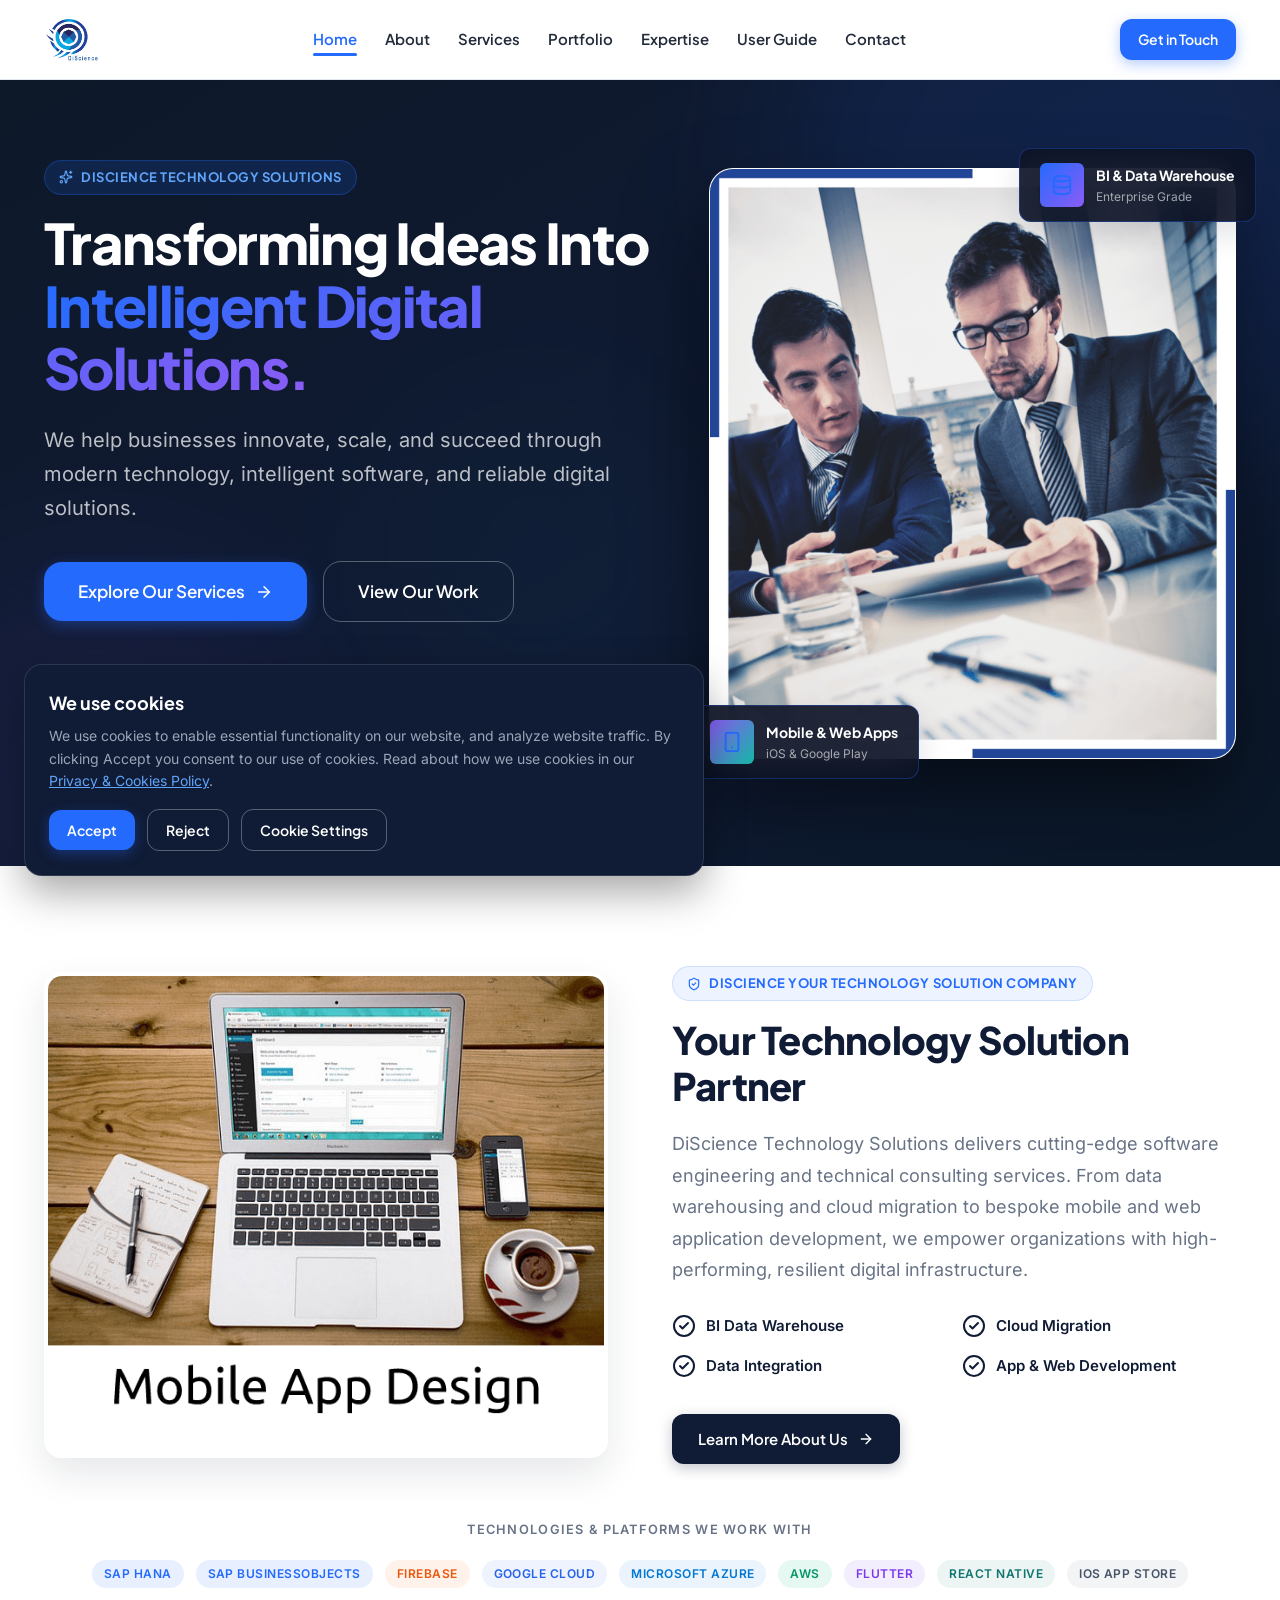
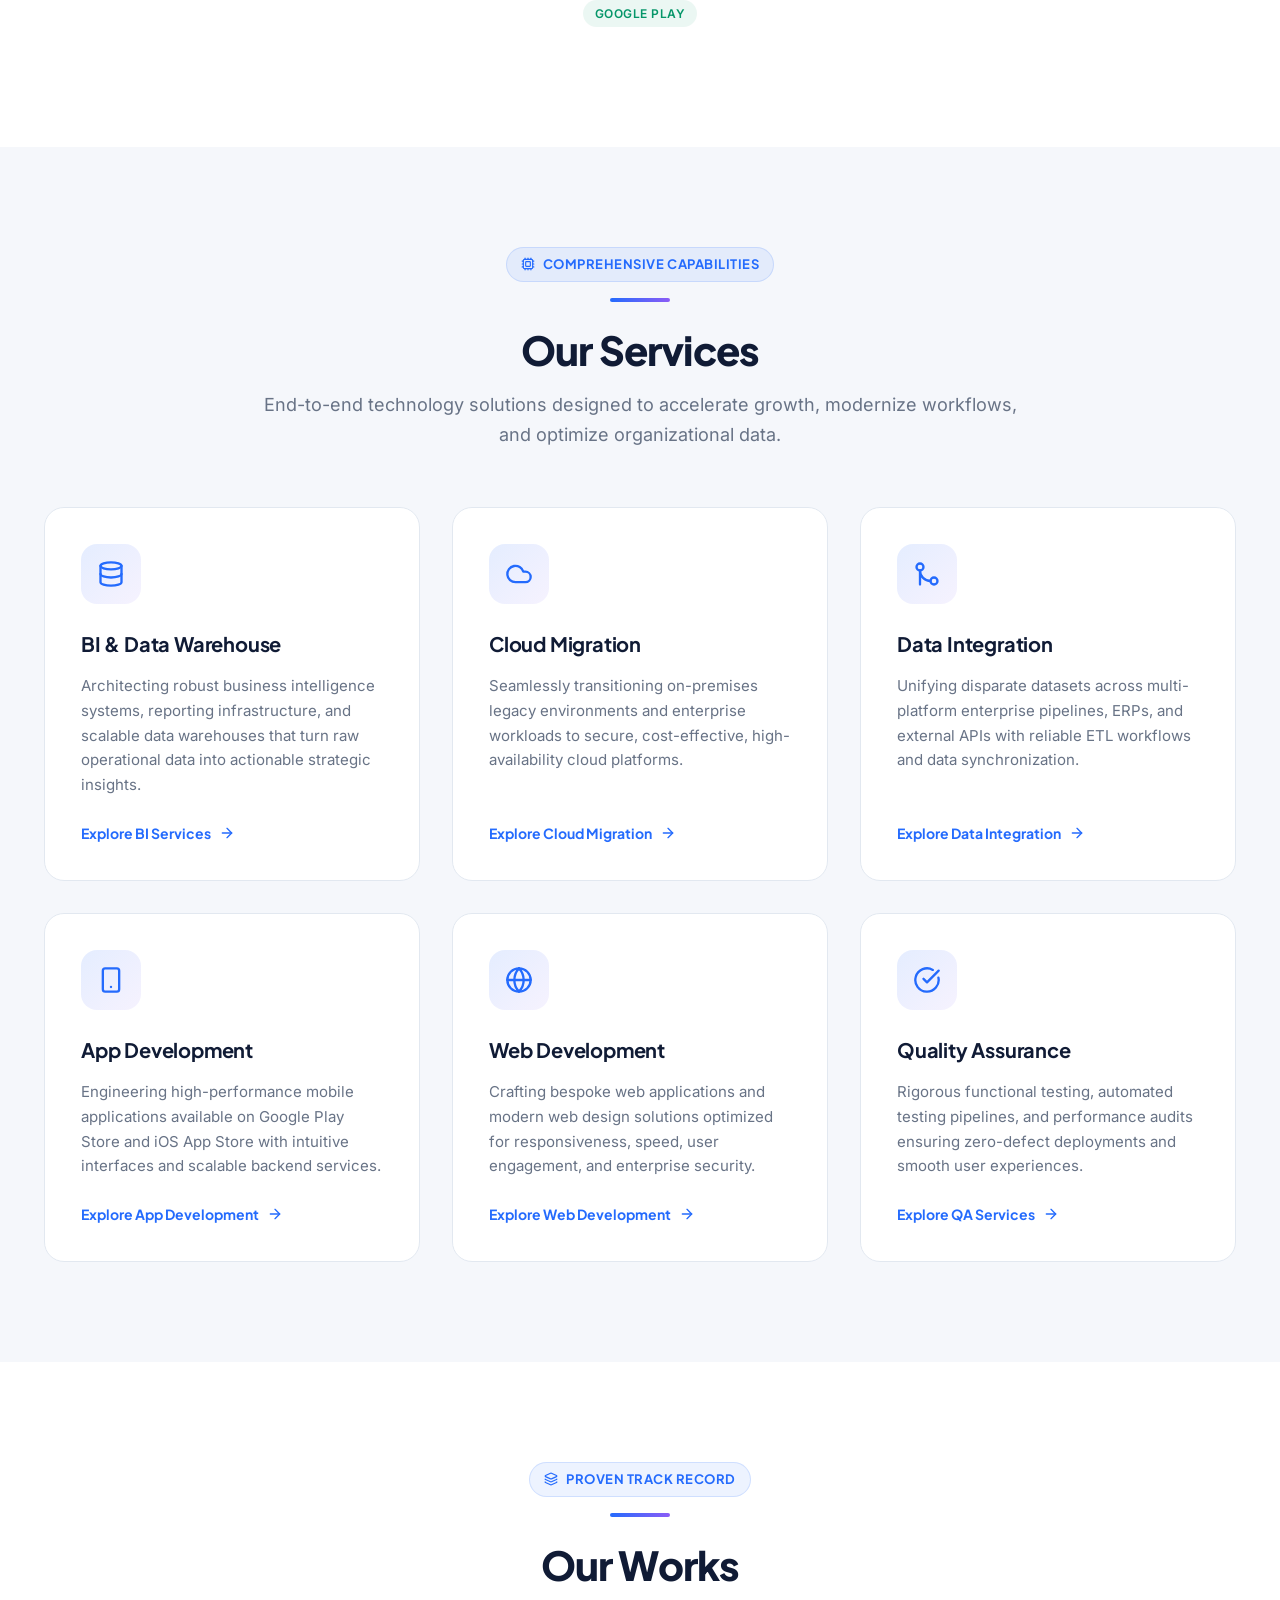
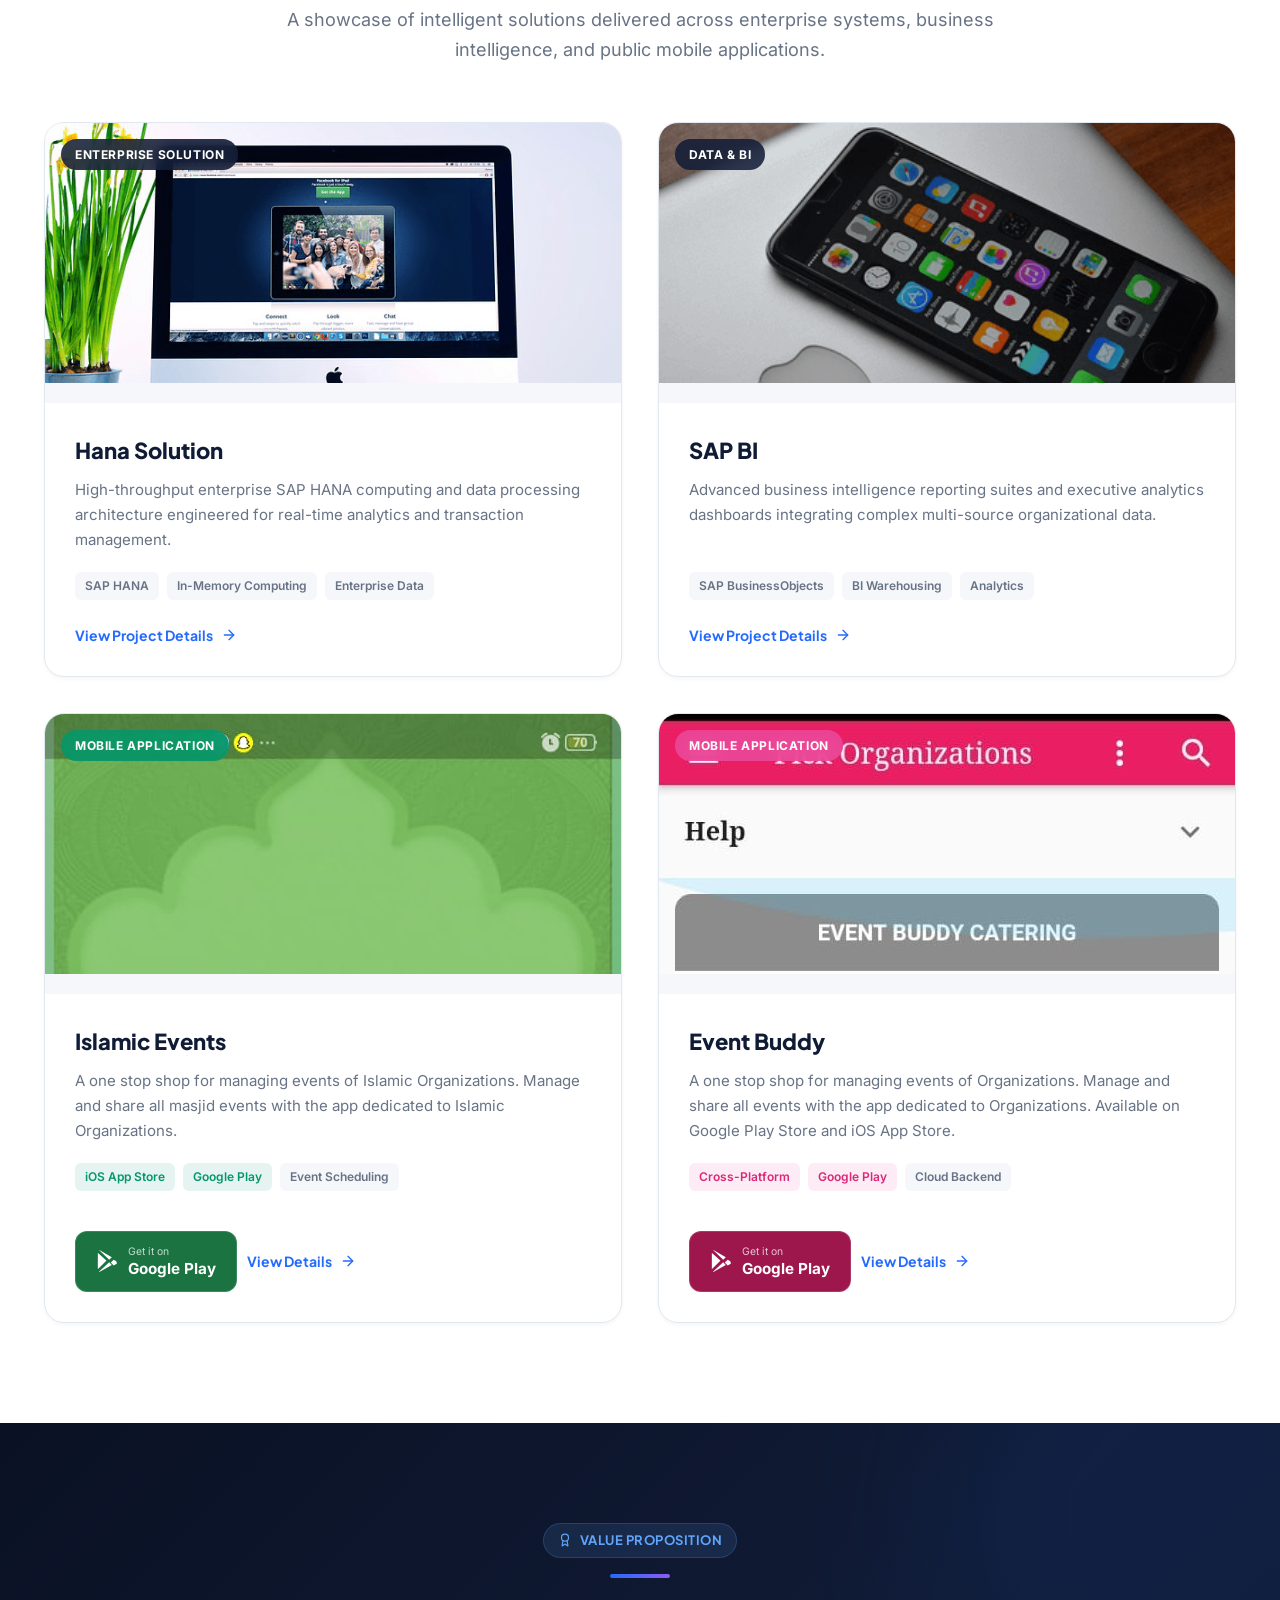
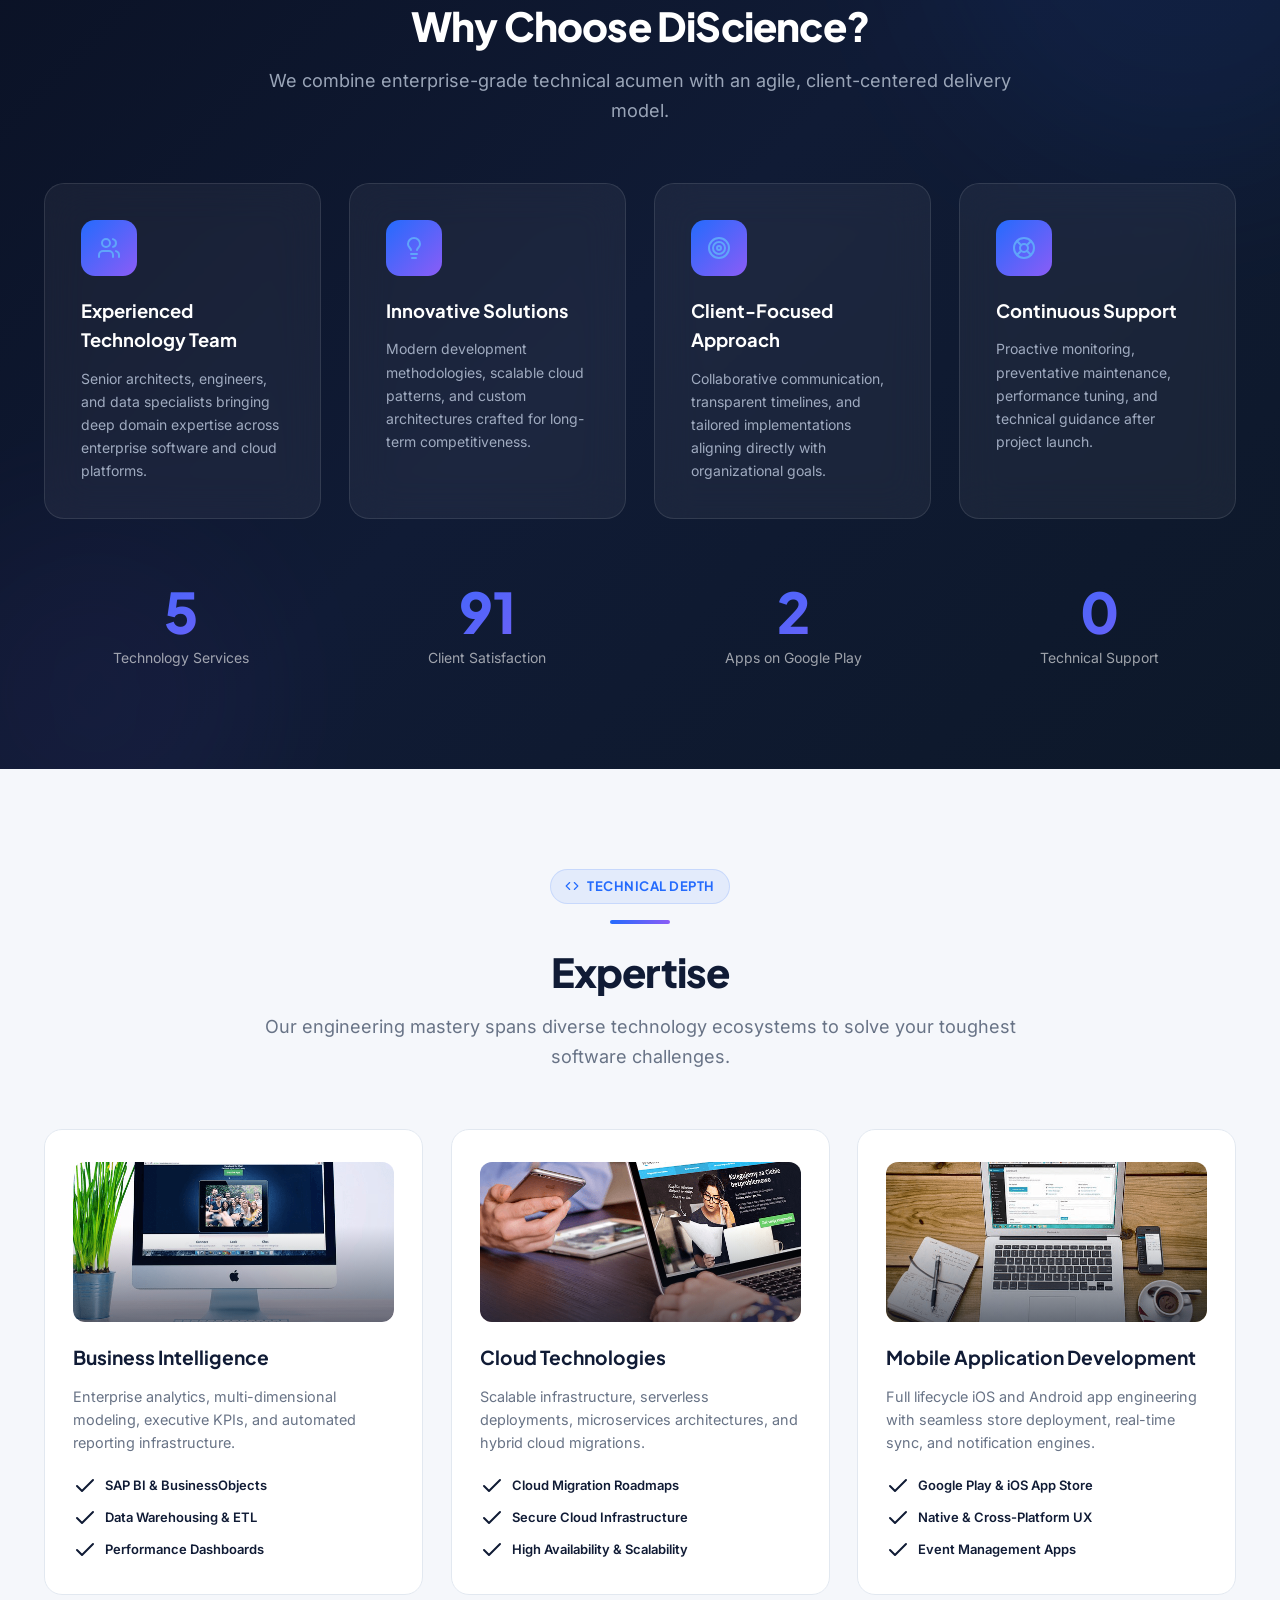
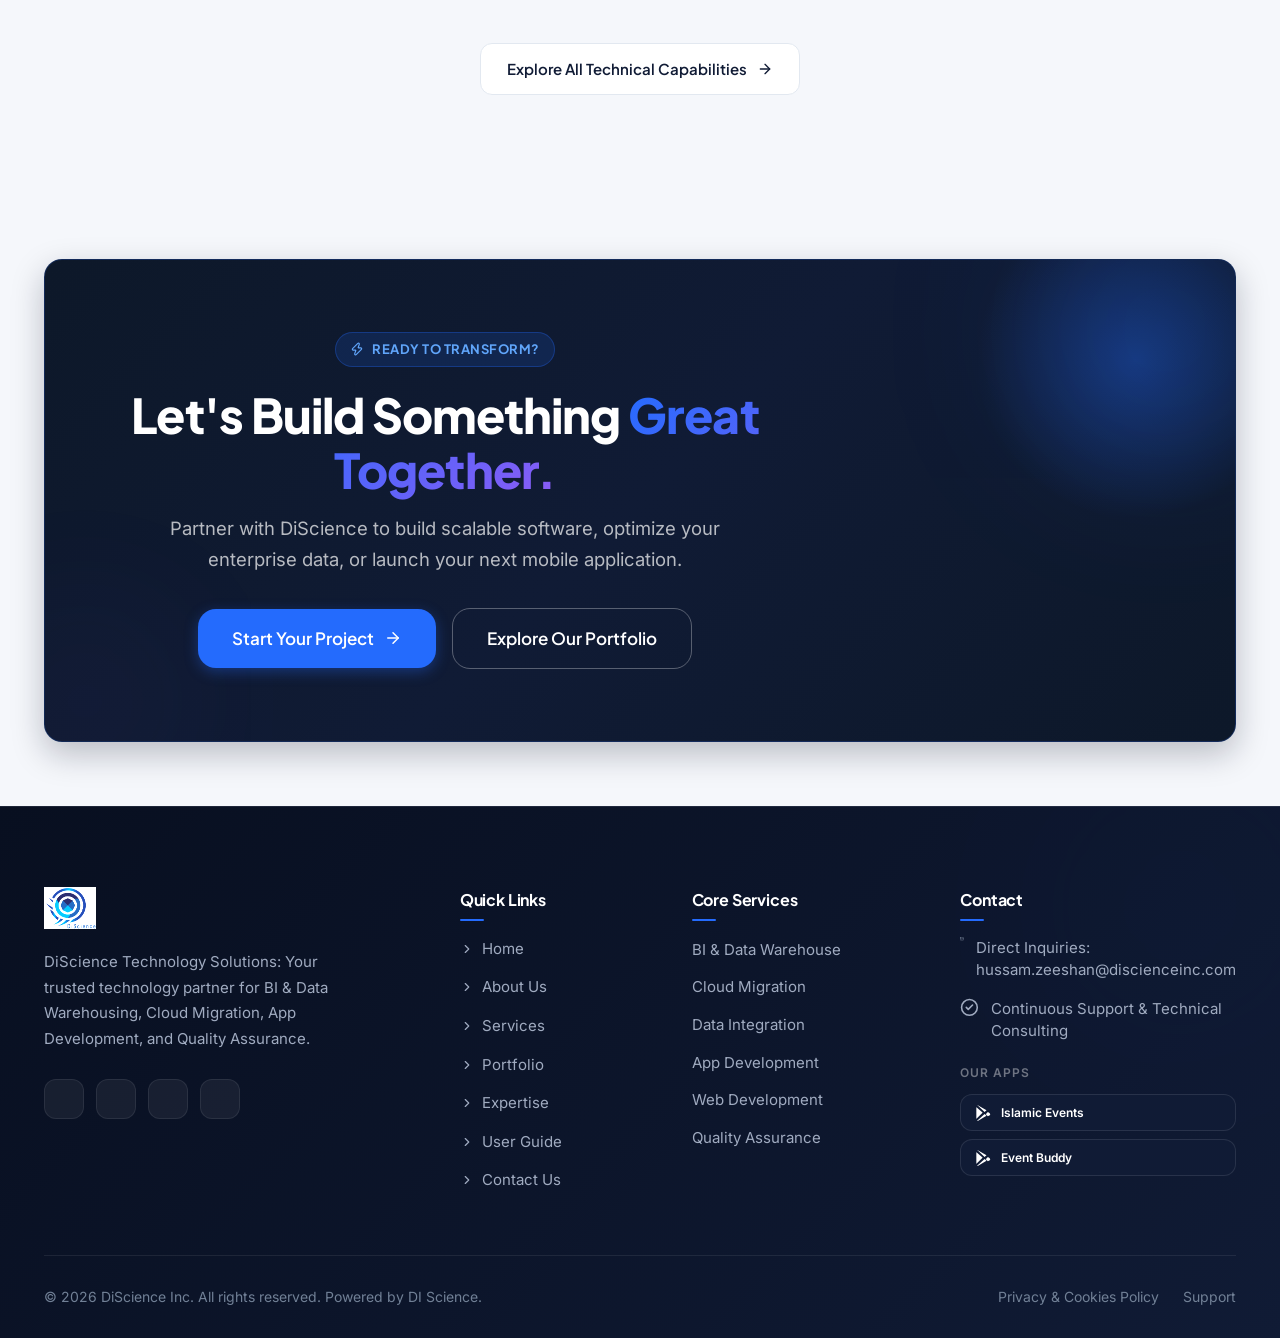
==== commit 2b5deb7b: "ui upgrade" ====
--- a/index.html
+++ b/index.html
@@ -4,7 +4,7 @@
   <meta charset="UTF-8">
   <meta name="viewport" content="width=device-width, initial-scale=1.0">
   <title>DiScience Inc. | Your Technology Solution Partner</title>
-  <meta name="description" content="DiScience Technology Solutions: BI & Data Warehouse, Cloud Migration, Data Integration, App Development, Web Development, and Quality Assurance.">
+  <meta name="description" content="DiScience Technology Solutions: BI &amp; Data Warehouse, Cloud Migration, Data Integration, App Development, Web Development, and Quality Assurance.">
   <meta property="og:title" content="DiScience Inc. - Technology Solution Partner">
   <meta property="og:description" content="Transforming Ideas Into Intelligent Digital Solutions. Cloud Migration, Data Warehouse, App Development and Enterprise Solutions.">
   <meta property="og:type" content="website">
@@ -49,6 +49,7 @@
           <li><a href="services.html" class="nav-link">Services</a></li>
           <li><a href="portfolio.html" class="nav-link">Portfolio</a></li>
           <li><a href="expertise.html" class="nav-link">Expertise</a></li>
+          <li><a href="user-guide.html" class="nav-link">User Guide</a></li>
           <li><a href="contact.html" class="nav-link">Contact</a></li>
         </ul>
       </nav>
@@ -74,6 +75,7 @@
       <li><a href="services.html" class="mobile-nav-link">Services <i data-lucide="chevron-right"></i></a></li>
       <li><a href="portfolio.html" class="mobile-nav-link">Portfolio <i data-lucide="chevron-right"></i></a></li>
       <li><a href="expertise.html" class="mobile-nav-link">Expertise <i data-lucide="chevron-right"></i></a></li>
+      <li><a href="user-guide.html" class="mobile-nav-link">User Guide <i data-lucide="chevron-right"></i></a></li>
       <li><a href="contact.html" class="mobile-nav-link">Contact <i data-lucide="chevron-right"></i></a></li>
       <li><a href="privacy.html" class="mobile-nav-link">Privacy Policy <i data-lucide="chevron-right"></i></a></li>
     </ul>
@@ -85,25 +87,28 @@
   <!-- ==========================================================================
        SECTION 2: HERO SECTION
        ========================================================================== -->
-  <section class="hero-section">
+  <section class="hero-section" style="position:relative;overflow:hidden;">
+    <!-- Decorative orbs -->
+    <div class="orb orb-blue" style="width:600px;height:600px;top:-200px;right:-100px;opacity:0.6;"></div>
+    <div class="orb orb-purple" style="width:400px;height:400px;bottom:-100px;left:-100px;opacity:0.5;"></div>
+    <div class="orb orb-teal" style="width:300px;height:300px;top:40%;left:30%;opacity:0.25;"></div>
+
     <div class="container hero-grid">
       <div class="hero-content reveal">
-        <div class="kicker-badge">
-          <i data-lucide="sparkles" style="width: 14px; height: 14px;"></i> DiScience Technology Solutions
+        <div class="kicker-badge" style="background:rgba(36,107,253,0.15);color:#60A5FA;border:1px solid rgba(36,107,253,0.3);">
+          <i data-lucide="sparkles" style="width:14px;height:14px;"></i> DiScience Technology Solutions
         </div>
         <h1 class="hero-headline">
-          Transforming Ideas Into <span>Intelligent Digital Solutions.</span>
+          Transforming Ideas Into <span class="gradient-text">Intelligent Digital Solutions.</span>
         </h1>
         <p class="hero-desc">
           We help businesses innovate, scale, and succeed through modern technology, intelligent software, and reliable digital solutions.
         </p>
         <div class="hero-actions">
           <a href="services.html" class="btn btn-primary btn-lg">
-            Explore Our Services <i data-lucide="arrow-right" style="width: 18px; height: 18px;"></i>
+            Explore Our Services <i data-lucide="arrow-right" style="width:18px;height:18px;"></i>
           </a>
-          <a href="portfolio.html" class="btn btn-outline btn-lg">
-            View Our Work
-          </a>
+          <a href="portfolio.html" class="btn btn-outline-white btn-lg">View Our Work</a>
         </div>
         <div class="hero-stats-strip">
           <div class="stat-item">
@@ -121,26 +126,26 @@
         </div>
       </div>
 
-      <div class="hero-visual-wrapper reveal delay-200">
-        <div class="hero-main-img-card">
-          <img src="assets/images/hero/hero-desktop-showcase.png" alt="DiScience Technology Solutions Platform Display" width="683" height="767">
-        </div>
-        <div class="hero-floating-badge badge-top-right float-animation">
-          <div class="badge-icon-box">
-            <i data-lucide="database" style="width: 22px; height: 22px;"></i>
+      <div class="hero-visual-wrapper reveal delay-200" style="position:relative;">
+        <div class="hero-main-img-card" style="border-radius:24px;overflow:hidden;box-shadow:0 40px 80px rgba(0,0,0,0.5);border:1px solid rgba(255,255,255,0.1);">
+          <img src="assets/images/hero/hero-desktop-showcase.png" alt="DiScience Technology Consulting" width="683" height="767" style="display:block;width:100%;height:100%;object-fit:cover;">
+        </div>
+        <div class="hero-floating-badge badge-top-right float-animation" style="background:rgba(10,17,36,0.9);backdrop-filter:blur(20px);border:1px solid rgba(36,107,253,0.3);">
+          <div class="badge-icon-box" style="background:linear-gradient(135deg,#246BFD,#8B5CF6);">
+            <i data-lucide="database" style="width:22px;height:22px;"></i>
           </div>
           <div class="badge-text-group">
-            <span class="badge-title">BI & Data Warehouse</span>
-            <span class="badge-subtitle">Enterprise Grade</span>
-          </div>
-        </div>
-        <div class="hero-floating-badge badge-bottom-left float-animation" style="animation-delay: -2.5s;">
-          <div class="badge-icon-box">
-            <i data-lucide="smartphone" style="width: 22px; height: 22px;"></i>
+            <span class="badge-title" style="color:#fff;">BI &amp; Data Warehouse</span>
+            <span class="badge-subtitle" style="color:rgba(255,255,255,0.6);">Enterprise Grade</span>
+          </div>
+        </div>
+        <div class="hero-floating-badge badge-bottom-left float-animation" style="animation-delay:-2.5s;background:rgba(10,17,36,0.9);backdrop-filter:blur(20px);border:1px solid rgba(36,107,253,0.3);">
+          <div class="badge-icon-box" style="background:linear-gradient(135deg,#8B5CF6,#14B8A6);">
+            <i data-lucide="smartphone" style="width:22px;height:22px;"></i>
           </div>
           <div class="badge-text-group">
-            <span class="badge-title">Mobile & Web Apps</span>
-            <span class="badge-subtitle">iOS & Google Play</span>
+            <span class="badge-title" style="color:#fff;">Mobile &amp; Web Apps</span>
+            <span class="badge-subtitle" style="color:rgba(255,255,255,0.6);">iOS &amp; Google Play</span>
           </div>
         </div>
       </div>
@@ -176,12 +181,31 @@
             <i data-lucide="check-circle-2"></i> Data Integration
           </div>
           <div class="highlight-check-item">
-            <i data-lucide="check-circle-2"></i> App & Web Development
+            <i data-lucide="check-circle-2"></i> App &amp; Web Development
           </div>
         </div>
         <a href="about.html" class="btn btn-navy">
           Learn More About Us <i data-lucide="arrow-right" style="width: 16px; height: 16px;"></i>
         </a>
+      </div>
+    </div>
+
+    <!-- Trusted By Strip -->
+    <div class="container" style="margin-top:56px;">
+      <div class="reveal" style="text-align:center;margin-bottom:20px;">
+        <p style="font-size:0.8rem;font-weight:600;letter-spacing:0.1em;text-transform:uppercase;color:var(--text-secondary);margin-bottom:20px;">Technologies &amp; Platforms We Work With</p>
+        <div style="display:flex;flex-wrap:wrap;justify-content:center;align-items:center;gap:12px;">
+          <span class="tag-chip tag-chip-blue">SAP HANA</span>
+          <span class="tag-chip tag-chip-blue">SAP BusinessObjects</span>
+          <span class="tag-chip" style="background:rgba(234,88,12,0.08);color:#ea580c;">Firebase</span>
+          <span class="tag-chip" style="background:rgba(37,99,235,0.08);color:#2563eb;">Google Cloud</span>
+          <span class="tag-chip" style="background:rgba(0,120,212,0.08);color:#0078d4;">Microsoft Azure</span>
+          <span class="tag-chip tag-chip-green">AWS</span>
+          <span class="tag-chip tag-chip-purple">Flutter</span>
+          <span class="tag-chip" style="background:rgba(15,118,110,0.08);color:#0f766e;">React Native</span>
+          <span class="tag-chip" style="background:rgba(100,116,139,0.08);color:#475569;">iOS App Store</span>
+          <span class="tag-chip" style="background:rgba(5,150,105,0.08);color:#059669;">Google Play</span>
+        </div>
       </div>
     </div>
   </section>
@@ -195,6 +219,7 @@
         <div class="kicker-badge">
           <i data-lucide="cpu" style="width: 14px; height: 14px;"></i> Comprehensive Capabilities
         </div>
+        <div class="section-accent-line"></div>
         <h2 class="section-title">Our Services</h2>
         <p class="section-subtitle">
           End-to-end technology solutions designed to accelerate growth, modernize workflows, and optimize organizational data.
@@ -203,11 +228,11 @@
 
       <div class="services-grid">
         <!-- Service 1 -->
-        <div class="service-card reveal delay-100">
+        <div class="service-card gradient-border reveal delay-100">
           <div class="service-icon-box">
             <i data-lucide="database" style="width: 28px; height: 28px;"></i>
           </div>
-          <h3 class="service-title">BI & Data Warehouse</h3>
+          <h3 class="service-title">BI &amp; Data Warehouse</h3>
           <p class="service-text">
             Architecting robust business intelligence systems, reporting infrastructure, and scalable data warehouses that turn raw operational data into actionable strategic insights.
           </p>
@@ -217,7 +242,7 @@
         </div>
 
         <!-- Service 2 -->
-        <div class="service-card reveal delay-200">
+        <div class="service-card gradient-border reveal delay-200">
           <div class="service-icon-box">
             <i data-lucide="cloud" style="width: 28px; height: 28px;"></i>
           </div>
@@ -231,7 +256,7 @@
         </div>
 
         <!-- Service 3 -->
-        <div class="service-card reveal delay-300">
+        <div class="service-card gradient-border reveal delay-300">
           <div class="service-icon-box">
             <i data-lucide="git-merge" style="width: 28px; height: 28px;"></i>
           </div>
@@ -245,7 +270,7 @@
         </div>
 
         <!-- Service 4 -->
-        <div class="service-card reveal delay-100">
+        <div class="service-card gradient-border reveal delay-100">
           <div class="service-icon-box">
             <i data-lucide="smartphone" style="width: 28px; height: 28px;"></i>
           </div>
@@ -259,7 +284,7 @@
         </div>
 
         <!-- Service 5 -->
-        <div class="service-card reveal delay-200">
+        <div class="service-card gradient-border reveal delay-200">
           <div class="service-icon-box">
             <i data-lucide="globe" style="width: 28px; height: 28px;"></i>
           </div>
@@ -273,7 +298,7 @@
         </div>
 
         <!-- Service 6 -->
-        <div class="service-card reveal delay-300">
+        <div class="service-card gradient-border reveal delay-300">
           <div class="service-icon-box">
             <i data-lucide="check-circle" style="width: 28px; height: 28px;"></i>
           </div>
@@ -298,6 +323,7 @@
         <div class="kicker-badge">
           <i data-lucide="layers" style="width: 14px; height: 14px;"></i> Proven Track Record
         </div>
+        <div class="section-accent-line"></div>
         <h2 class="section-title">Our Works</h2>
         <p class="section-subtitle">
           A showcase of intelligent solutions delivered across enterprise systems, business intelligence, and public mobile applications.
@@ -307,8 +333,8 @@
       <div class="portfolio-grid">
         <!-- Featured Project 1: Hana Solution -->
         <div class="project-card reveal delay-100">
-          <div class="project-image-box">
-            <img src="assets/images/portfolio/hana-solution.png" alt="Hana Solution Enterprise Project" width="640" height="550">
+          <div class="project-image-box" style="overflow:hidden;position:relative;">
+            <img src="assets/images/portfolio/hana-solution.png" alt="Hana Solution Enterprise Project" width="640" height="550" style="width:100%;height:260px;object-fit:cover;object-position:top;transition:transform 0.4s ease;">
             <span class="project-badge-tag">Enterprise Solution</span>
           </div>
           <div class="project-info-body">
@@ -329,9 +355,9 @@
 
         <!-- Featured Project 2: SAP BI -->
         <div class="project-card reveal delay-200">
-          <div class="project-image-box">
-            <img src="assets/images/portfolio/sap-bi-solution.png" alt="SAP BI Solution Architecture" width="640" height="550">
-            <span class="project-badge-tag">Data & BI</span>
+          <div class="project-image-box" style="overflow:hidden;position:relative;">
+            <img src="assets/images/portfolio/sap-bi-solution.png" alt="SAP BI Solution Architecture" width="640" height="550" style="width:100%;height:260px;object-fit:cover;object-position:top;transition:transform 0.4s ease;">
+            <span class="project-badge-tag">Data &amp; BI</span>
           </div>
           <div class="project-info-body">
             <h3 class="project-name">SAP BI</h3>
@@ -351,45 +377,49 @@
 
         <!-- Featured Project 3: Islamic Events -->
         <div class="project-card reveal delay-100">
-          <div class="project-image-box">
-            <img src="assets/images/portfolio/islamic-events-app.png" alt="Islamic Events Application" width="640" height="550">
-            <span class="project-badge-tag">Mobile Application</span>
+          <div class="project-image-box" style="overflow:hidden;position:relative;">
+            <img src="assets/images/portfolio/islamic-events-app.png" alt="Islamic Events App - Green Theme" width="640" height="550" style="width:100%;height:260px;object-fit:cover;object-position:top;transition:transform 0.4s ease;">
+            <span class="project-badge-tag" style="background:rgba(5,150,105,0.9);color:#fff;">Mobile Application</span>
           </div>
           <div class="project-info-body">
             <h3 class="project-name">Islamic Events</h3>
-            <p class="project-desc">
-              A one stop shop for managing events of Islamic Organizations. Manage and share all masjid events with the app dedicated to Islamic Organizations. Available on Google Play Store and iOS App Store.
-            </p>
+            <p class="project-desc">A one stop shop for managing events of Islamic Organizations. Manage and share all masjid events with the app dedicated to Islamic Organizations.</p>
             <div class="project-tech-pills">
-              <span class="tech-pill">iOS App Store</span>
-              <span class="tech-pill">Google Play</span>
+              <span class="tech-pill" style="background:rgba(5,150,105,0.1);color:#059669;">iOS App Store</span>
+              <span class="tech-pill" style="background:rgba(5,150,105,0.1);color:#059669;">Google Play</span>
               <span class="tech-pill">Event Scheduling</span>
             </div>
-            <a href="portfolio.html" class="project-action-btn">
-              View Project Details <i data-lucide="arrow-right" style="width: 16px; height: 16px;"></i>
-            </a>
+            <div style="display:flex;gap:10px;margin-top:16px;flex-wrap:wrap;">
+              <a href="https://play.google.com/store/apps/details?id=com.discience.islamicEvents&hl=en" target="_blank" rel="noopener noreferrer" class="app-store-btn" style="background:#1a7340;border-color:rgba(255,255,255,0.15);">
+                <svg viewBox="0 0 24 24" fill="currentColor"><path d="M3.18 23.76c.3.17.65.19.97.08l13.1-7.57-2.84-2.84-11.23 10.33zm-1.07-20.4a1.3 1.3 0 0 0-.11.52v16.24c0 .18.04.36.11.52l.07.07 9.1-9.1v-.22L2.18 3.29l-.07.07zm20.08 8.86-2.9-1.68-3.17 3.17 3.17 3.17 2.92-1.68c.83-.48.83-1.5-.02-1.98zM4.15.24L17.25 7.8l-2.84 2.84L4.15.72a.92.92 0 0 1 0-1.48V.24z"/></svg>
+                <div><span class="app-store-btn-label">Get it on</span><span class="app-store-btn-name">Google Play</span></div>
+              </a>
+              <a href="portfolio.html" class="project-action-btn" style="margin-top:0;">View Details <i data-lucide="arrow-right" style="width:16px;height:16px;"></i></a>
+            </div>
           </div>
         </div>
 
         <!-- Featured Project 4: Event Buddy -->
         <div class="project-card reveal delay-200">
-          <div class="project-image-box">
-            <img src="assets/images/portfolio/event-buddy-app.png" alt="Event Buddy Application" width="640" height="550">
-            <span class="project-badge-tag">Mobile Application</span>
+          <div class="project-image-box" style="overflow:hidden;position:relative;">
+            <img src="assets/images/portfolio/event-buddy-app.png" alt="Event Buddy App - Pink Theme" width="640" height="550" style="width:100%;height:260px;object-fit:cover;object-position:top;transition:transform 0.4s ease;">
+            <span class="project-badge-tag" style="background:rgba(236,72,153,0.9);color:#fff;">Mobile Application</span>
           </div>
           <div class="project-info-body">
             <h3 class="project-name">Event Buddy</h3>
-            <p class="project-desc">
-              A one stop shop for managing events of Organizations. Manage and share all events with the app dedicated to Organizations. Available on Google Play Store and iOS App Store.
-            </p>
+            <p class="project-desc">A one stop shop for managing events of Organizations. Manage and share all events with the app dedicated to Organizations. Available on Google Play Store and iOS App Store.</p>
             <div class="project-tech-pills">
-              <span class="tech-pill">Cross-Platform App</span>
-              <span class="tech-pill">Public Scheduling</span>
+              <span class="tech-pill" style="background:rgba(236,72,153,0.1);color:#DB2777;">Cross-Platform</span>
+              <span class="tech-pill" style="background:rgba(236,72,153,0.1);color:#DB2777;">Google Play</span>
               <span class="tech-pill">Cloud Backend</span>
             </div>
-            <a href="portfolio.html" class="project-action-btn">
-              View Project Details <i data-lucide="arrow-right" style="width: 16px; height: 16px;"></i>
-            </a>
+            <div style="display:flex;gap:10px;margin-top:16px;flex-wrap:wrap;">
+              <a href="https://play.google.com/store/apps/details?id=com.discience.eventbuddy&hl=en_CA&gl=US" target="_blank" rel="noopener noreferrer" class="app-store-btn" style="background:#9d174d;border-color:rgba(255,255,255,0.15);">
+                <svg viewBox="0 0 24 24" fill="currentColor"><path d="M3.18 23.76c.3.17.65.19.97.08l13.1-7.57-2.84-2.84-11.23 10.33zm-1.07-20.4a1.3 1.3 0 0 0-.11.52v16.24c0 .18.04.36.11.52l.07.07 9.1-9.1v-.22L2.18 3.29l-.07.07zm20.08 8.86-2.9-1.68-3.17 3.17 3.17 3.17 2.92-1.68c.83-.48.83-1.5-.02-1.98zM4.15.24L17.25 7.8l-2.84 2.84L4.15.72a.92.92 0 0 1 0-1.48V.24z"/></svg>
+                <div><span class="app-store-btn-label">Get it on</span><span class="app-store-btn-name">Google Play</span></div>
+              </a>
+              <a href="portfolio.html" class="project-action-btn" style="margin-top:0;">View Details <i data-lucide="arrow-right" style="width:16px;height:16px;"></i></a>
+            </div>
           </div>
         </div>
       </div>
@@ -399,12 +429,17 @@
   <!-- ==========================================================================
        SECTION 6: WHY CHOOSE DISCIENCE?
        ========================================================================== -->
-  <section class="section section-navy">
-    <div class="container">
+  <section class="section section-navy" style="position:relative;overflow:hidden;">
+    <!-- Background orbs -->
+    <div class="orb orb-blue" style="width:500px;height:500px;top:-150px;right:-150px;opacity:0.4;"></div>
+    <div class="orb orb-purple" style="width:350px;height:350px;bottom:-100px;left:-80px;opacity:0.35;"></div>
+
+    <div class="container" style="position:relative;z-index:1;">
       <div class="section-header reveal">
         <div class="kicker-badge">
           <i data-lucide="award" style="width: 14px; height: 14px;"></i> Value Proposition
         </div>
+        <div class="section-accent-line"></div>
         <h2 class="section-title">Why Choose DiScience?</h2>
         <p class="section-subtitle">
           We combine enterprise-grade technical acumen with an agile, client-centered delivery model.
@@ -413,7 +448,7 @@
 
       <div class="why-grid">
         <!-- Col 1 -->
-        <div class="why-card reveal delay-100">
+        <div class="why-card glass-card reveal delay-100">
           <div class="why-icon-box">
             <i data-lucide="users" style="width: 24px; height: 24px;"></i>
           </div>
@@ -424,7 +459,7 @@
         </div>
 
         <!-- Col 2 -->
-        <div class="why-card reveal delay-200">
+        <div class="why-card glass-card reveal delay-200">
           <div class="why-icon-box">
             <i data-lucide="lightbulb" style="width: 24px; height: 24px;"></i>
           </div>
@@ -435,7 +470,7 @@
         </div>
 
         <!-- Col 3 -->
-        <div class="why-card reveal delay-300">
+        <div class="why-card glass-card reveal delay-300">
           <div class="why-icon-box">
             <i data-lucide="target" style="width: 24px; height: 24px;"></i>
           </div>
@@ -446,7 +481,7 @@
         </div>
 
         <!-- Col 4 -->
-        <div class="why-card reveal delay-400">
+        <div class="why-card glass-card reveal delay-400">
           <div class="why-icon-box">
             <i data-lucide="life-buoy" style="width: 24px; height: 24px;"></i>
           </div>
@@ -454,6 +489,26 @@
           <p class="why-text">
             Proactive monitoring, preventative maintenance, performance tuning, and technical guidance after project launch.
           </p>
+        </div>
+      </div>
+
+      <!-- Counter Stats -->
+      <div class="reveal" style="margin-top:64px;display:grid;grid-template-columns:repeat(auto-fit,minmax(160px,1fr));gap:32px;text-align:center;">
+        <div>
+          <div class="counter-number" data-target="6">6+</div>
+          <p style="color:rgba(255,255,255,0.6);font-size:0.875rem;margin-top:8px;">Technology Services</p>
+        </div>
+        <div>
+          <div class="counter-number" data-target="100">100%</div>
+          <p style="color:rgba(255,255,255,0.6);font-size:0.875rem;margin-top:8px;">Client Satisfaction</p>
+        </div>
+        <div>
+          <div class="counter-number" data-target="2">2+</div>
+          <p style="color:rgba(255,255,255,0.6);font-size:0.875rem;margin-top:8px;">Apps on Google Play</p>
+        </div>
+        <div>
+          <div class="counter-number">24/7</div>
+          <p style="color:rgba(255,255,255,0.6);font-size:0.875rem;margin-top:8px;">Technical Support</p>
         </div>
       </div>
     </div>
@@ -468,6 +523,7 @@
         <div class="kicker-badge">
           <i data-lucide="code" style="width: 14px; height: 14px;"></i> Technical Depth
         </div>
+        <div class="section-accent-line"></div>
         <h2 class="section-title">Expertise</h2>
         <p class="section-subtitle">
           Our engineering mastery spans diverse technology ecosystems to solve your toughest software challenges.
@@ -477,24 +533,26 @@
       <div class="expertise-grid">
         <!-- Exp 1 -->
         <div class="expertise-card reveal delay-100">
-          <div class="expertise-thumb">
-            <img src="assets/images/expertise/bi-analytics.png" alt="Business Intelligence Domain" width="394" height="339">
+          <div class="expertise-thumb" style="position:relative;overflow:hidden;border-radius:12px;">
+            <img src="assets/images/expertise/bi-analytics.png" alt="Business Intelligence Domain" width="394" height="339" style="width:100%;height:220px;object-fit:cover;display:block;transition:transform 0.4s ease;">
+            <div style="position:absolute;inset:0;background:linear-gradient(to top,rgba(13,24,41,0.6) 0%,transparent 60%);pointer-events:none;border-radius:12px;"></div>
           </div>
           <h3 class="expertise-name">Business Intelligence</h3>
           <p class="expertise-summary">
             Enterprise analytics, multi-dimensional modeling, executive KPIs, and automated reporting infrastructure.
           </p>
           <div class="expertise-list">
-            <div class="expertise-item"><i data-lucide="check"></i> SAP BI & BusinessObjects</div>
-            <div class="expertise-item"><i data-lucide="check"></i> Data Warehousing & ETL</div>
+            <div class="expertise-item"><i data-lucide="check"></i> SAP BI &amp; BusinessObjects</div>
+            <div class="expertise-item"><i data-lucide="check"></i> Data Warehousing &amp; ETL</div>
             <div class="expertise-item"><i data-lucide="check"></i> Performance Dashboards</div>
           </div>
         </div>
 
         <!-- Exp 2 -->
         <div class="expertise-card reveal delay-200">
-          <div class="expertise-thumb">
-            <img src="assets/images/expertise/cloud-infrastructure.png" alt="Cloud Technologies Domain" width="394" height="339">
+          <div class="expertise-thumb" style="position:relative;overflow:hidden;border-radius:12px;">
+            <img src="assets/images/expertise/cloud-infrastructure.png" alt="Cloud Technologies Domain" width="394" height="339" style="width:100%;height:220px;object-fit:cover;display:block;transition:transform 0.4s ease;">
+            <div style="position:absolute;inset:0;background:linear-gradient(to top,rgba(13,24,41,0.6) 0%,transparent 60%);pointer-events:none;border-radius:12px;"></div>
           </div>
           <h3 class="expertise-name">Cloud Technologies</h3>
           <p class="expertise-summary">
@@ -503,22 +561,23 @@
           <div class="expertise-list">
             <div class="expertise-item"><i data-lucide="check"></i> Cloud Migration Roadmaps</div>
             <div class="expertise-item"><i data-lucide="check"></i> Secure Cloud Infrastructure</div>
-            <div class="expertise-item"><i data-lucide="check"></i> High Availability & Scalability</div>
+            <div class="expertise-item"><i data-lucide="check"></i> High Availability &amp; Scalability</div>
           </div>
         </div>
 
         <!-- Exp 3 -->
         <div class="expertise-card reveal delay-300">
-          <div class="expertise-thumb">
-            <img src="assets/images/expertise/mobile-engineering.png" alt="Mobile Application Development" width="323" height="278">
+          <div class="expertise-thumb" style="position:relative;overflow:hidden;border-radius:12px;">
+            <img src="assets/images/expertise/mobile-engineering.png" alt="Mobile Application Development" width="323" height="278" style="width:100%;height:220px;object-fit:cover;display:block;transition:transform 0.4s ease;">
+            <div style="position:absolute;inset:0;background:linear-gradient(to top,rgba(13,24,41,0.6) 0%,transparent 60%);pointer-events:none;border-radius:12px;"></div>
           </div>
           <h3 class="expertise-name">Mobile Application Development</h3>
           <p class="expertise-summary">
             Full lifecycle iOS and Android app engineering with seamless store deployment, real-time sync, and notification engines.
           </p>
           <div class="expertise-list">
-            <div class="expertise-item"><i data-lucide="check"></i> Google Play & iOS App Store</div>
-            <div class="expertise-item"><i data-lucide="check"></i> Native & Cross-Platform UX</div>
+            <div class="expertise-item"><i data-lucide="check"></i> Google Play &amp; iOS App Store</div>
+            <div class="expertise-item"><i data-lucide="check"></i> Native &amp; Cross-Platform UX</div>
             <div class="expertise-item"><i data-lucide="check"></i> Event Management Apps</div>
           </div>
         </div>
@@ -535,15 +594,21 @@
   <!-- ==========================================================================
        SECTION 8: CALL TO ACTION
        ========================================================================== -->
-  <section class="section-sm">
+  <section class="section-sm" style="position:relative;overflow:hidden;">
     <div class="container">
-      <div class="cta-banner-box reveal">
-        <div class="cta-banner-content">
-          <h2 class="cta-title">Let's Build Something Great Together.</h2>
-          <p class="cta-desc">
+      <div class="cta-banner-box reveal" style="background:linear-gradient(135deg,#0D1829 0%,#101B35 50%,#0D1829 100%);border:1px solid rgba(36,107,253,0.2);position:relative;overflow:hidden;text-align:center;">
+        <!-- CTA orbs -->
+        <div class="orb orb-blue" style="width:300px;height:300px;top:-80px;right:-80px;opacity:0.5;position:absolute;"></div>
+        <div class="orb orb-purple" style="width:200px;height:200px;bottom:-60px;left:-60px;opacity:0.4;position:absolute;"></div>
+        <div class="cta-banner-content" style="position:relative;z-index:1;">
+          <div class="kicker-badge" style="background:rgba(36,107,253,0.15);color:#60A5FA;border:1px solid rgba(36,107,253,0.3);display:inline-flex;margin-bottom:20px;">
+            <i data-lucide="zap" style="width:14px;height:14px;"></i> Ready to Transform?
+          </div>
+          <h2 class="cta-title" style="color:#fff;font-size:clamp(1.75rem,4vw,3rem);font-weight:800;line-height:1.15;margin-bottom:16px;">Let's Build Something <span class="gradient-text">Great Together.</span></h2>
+          <p class="cta-desc" style="color:rgba(255,255,255,0.7);max-width:560px;margin:0 auto 32px;">
             Partner with DiScience to build scalable software, optimize your enterprise data, or launch your next mobile application.
           </p>
-          <div class="cta-actions">
+          <div class="cta-actions" style="justify-content:center;">
             <a href="contact.html" class="btn btn-primary btn-lg">
               Start Your Project <i data-lucide="arrow-right" style="width: 18px; height: 18px;"></i>
             </a>
@@ -559,8 +624,9 @@
   <!-- ==========================================================================
        SECTION 9: FOOTER
        ========================================================================== -->
-  <footer class="site-footer">
-    <div class="container">
+  <footer class="site-footer" style="position:relative;overflow:hidden;">
+    <div class="orb orb-blue" style="width:400px;height:400px;top:-100px;right:-100px;opacity:0.08;"></div>
+    <div class="container" style="position:relative;z-index:1;">
       <div class="footer-top-grid">
         <!-- Brand Col -->
         <div class="footer-brand">
@@ -569,7 +635,7 @@
             <span class="footer-brand-name">Di<span>Science</span></span>
           </a>
           <p class="footer-desc">
-            DiScience Technology Solutions: Your trusted technology partner for BI & Data Warehousing, Cloud Migration, App Development, and Quality Assurance.
+            DiScience Technology Solutions: Your trusted technology partner for BI &amp; Data Warehousing, Cloud Migration, App Development, and Quality Assurance.
           </p>
           <div class="footer-socials">
             <a href="#facebook" class="social-icon-btn" aria-label="Facebook" target="_blank" rel="noopener"><i data-lucide="facebook"></i></a>
@@ -588,6 +654,7 @@
             <li><a href="services.html" class="footer-link"><i data-lucide="chevron-right" style="width: 14px;"></i> Services</a></li>
             <li><a href="portfolio.html" class="footer-link"><i data-lucide="chevron-right" style="width: 14px;"></i> Portfolio</a></li>
             <li><a href="expertise.html" class="footer-link"><i data-lucide="chevron-right" style="width: 14px;"></i> Expertise</a></li>
+            <li><a href="user-guide.html" class="footer-link"><i data-lucide="chevron-right" style="width: 14px;"></i> User Guide</a></li>
             <li><a href="contact.html" class="footer-link"><i data-lucide="chevron-right" style="width: 14px;"></i> Contact Us</a></li>
           </ul>
         </div>
@@ -596,7 +663,7 @@
         <div>
           <h4 class="footer-col-title">Core Services</h4>
           <ul class="footer-links-list">
-            <li><a href="services.html#bi-data-warehouse" class="footer-link">BI & Data Warehouse</a></li>
+            <li><a href="services.html#bi-data-warehouse" class="footer-link">BI &amp; Data Warehouse</a></li>
             <li><a href="services.html#cloud-migration" class="footer-link">Cloud Migration</a></li>
             <li><a href="services.html#data-integration" class="footer-link">Data Integration</a></li>
             <li><a href="services.html#app-development" class="footer-link">App Development</a></li>
@@ -618,7 +685,21 @@
             </div>
             <div class="footer-contact-item">
               <i data-lucide="check-circle-2"></i>
-              <div>Continuous Support & Technical Consulting</div>
+              <div>Continuous Support &amp; Technical Consulting</div>
+            </div>
+          </div>
+          <!-- App Download Links in Footer -->
+          <div style="margin-top:20px;">
+            <p style="font-size:0.75rem;font-weight:600;text-transform:uppercase;letter-spacing:0.08em;color:rgba(255,255,255,0.4);margin-bottom:12px;">Our Apps</p>
+            <div style="display:flex;flex-direction:column;gap:8px;">
+              <a href="https://play.google.com/store/apps/details?id=com.discience.islamicEvents&hl=en" target="_blank" rel="noopener noreferrer" class="app-store-btn" style="font-size:0.75rem;padding:8px 14px;">
+                <svg viewBox="0 0 24 24" fill="currentColor" style="width:16px;height:16px;flex-shrink:0;"><path d="M3.18 23.76c.3.17.65.19.97.08l13.1-7.57-2.84-2.84-11.23 10.33zm-1.07-20.4a1.3 1.3 0 0 0-.11.52v16.24c0 .18.04.36.11.52l.07.07 9.1-9.1v-.22L2.18 3.29l-.07.07zm20.08 8.86-2.9-1.68-3.17 3.17 3.17 3.17 2.92-1.68c.83-.48.83-1.5-.02-1.98zM4.15.24L17.25 7.8l-2.84 2.84L4.15.72a.92.92 0 0 1 0-1.48V.24z"/></svg>
+                <span>Islamic Events</span>
+              </a>
+              <a href="https://play.google.com/store/apps/details?id=com.discience.eventbuddy&hl=en_CA&gl=US" target="_blank" rel="noopener noreferrer" class="app-store-btn" style="font-size:0.75rem;padding:8px 14px;">
+                <svg viewBox="0 0 24 24" fill="currentColor" style="width:16px;height:16px;flex-shrink:0;"><path d="M3.18 23.76c.3.17.65.19.97.08l13.1-7.57-2.84-2.84-11.23 10.33zm-1.07-20.4a1.3 1.3 0 0 0-.11.52v16.24c0 .18.04.36.11.52l.07.07 9.1-9.1v-.22L2.18 3.29l-.07.07zm20.08 8.86-2.9-1.68-3.17 3.17 3.17 3.17 2.92-1.68c.83-.48.83-1.5-.02-1.98zM4.15.24L17.25 7.8l-2.84 2.84L4.15.72a.92.92 0 0 1 0-1.48V.24z"/></svg>
+                <span>Event Buddy</span>
+              </a>
             </div>
           </div>
         </div>
--- a/css/style.css
+++ b/css/style.css
@@ -860,3 +860,239 @@
   transform: translateY(-4px);
   box-shadow: 0 12px 30px rgba(36, 107, 253, 0.55);
 }
+
+
+/* ==========================================================================
+   PREMIUM ADDITIONS
+   ========================================================================== */
+
+/* Gradient text */
+.gradient-text {
+  background: linear-gradient(135deg, #246BFD 0%, #8B5CF6 100%);
+  -webkit-background-clip: text;
+  -webkit-text-fill-color: transparent;
+  background-clip: text;
+}
+
+/* Glassmorphism card */
+.glass-card {
+  background: rgba(255,255,255,0.08);
+  backdrop-filter: blur(20px);
+  -webkit-backdrop-filter: blur(20px);
+  border: 1px solid rgba(255,255,255,0.15);
+  border-radius: 20px;
+}
+
+/* Glowing accent line */
+.section-accent-line {
+  width: 60px;
+  height: 4px;
+  background: linear-gradient(90deg, #246BFD, #8B5CF6);
+  border-radius: 9999px;
+  margin: 0 auto 24px;
+}
+
+/* Premium orb background decorations */
+.orb {
+  position: absolute;
+  border-radius: 50%;
+  filter: blur(80px);
+  pointer-events: none;
+  z-index: 0;
+}
+.orb-blue   { background: rgba(36,107,253,0.18); }
+.orb-purple { background: rgba(139,92,246,0.14); }
+.orb-teal   { background: rgba(20,184,166,0.12); }
+
+/* Number counter */
+.counter-number {
+  font-size: 3.5rem;
+  font-weight: 800;
+  font-family: var(--font-heading);
+  background: linear-gradient(135deg, #246BFD, #8B5CF6);
+  -webkit-background-clip: text;
+  -webkit-text-fill-color: transparent;
+  background-clip: text;
+  line-height: 1;
+}
+
+/* Animated gradient border */
+.gradient-border {
+  position: relative;
+  background: white;
+  border-radius: 16px;
+}
+.gradient-border::before {
+  content: '';
+  position: absolute;
+  inset: -2px;
+  border-radius: 18px;
+  background: linear-gradient(135deg, #246BFD, #8B5CF6, #14B8A6);
+  z-index: -1;
+  opacity: 0;
+  transition: opacity 0.3s ease;
+}
+.gradient-border:hover::before { opacity: 1; }
+
+/* Tag chips */
+.tag-chip {
+  display: inline-flex;
+  align-items: center;
+  gap: 6px;
+  padding: 4px 12px;
+  border-radius: 9999px;
+  font-size: 0.75rem;
+  font-weight: 600;
+  letter-spacing: 0.04em;
+  text-transform: uppercase;
+}
+.tag-chip-blue   { background: rgba(36,107,253,0.1);  color: #246BFD; }
+.tag-chip-green  { background: rgba(16,185,129,0.1);  color: #059669; }
+.tag-chip-purple { background: rgba(139,92,246,0.1);  color: #7C3AED; }
+
+/* App download buttons */
+.app-store-btn {
+  display: inline-flex;
+  align-items: center;
+  gap: 10px;
+  padding: 12px 20px;
+  border-radius: 12px;
+  background: #101B35;
+  color: #fff;
+  font-size: 0.85rem;
+  font-weight: 600;
+  transition: all 0.25s ease;
+  border: 1.5px solid rgba(255,255,255,0.1);
+  text-decoration: none;
+}
+.app-store-btn:hover {
+  background: #246BFD;
+  transform: translateY(-2px);
+  box-shadow: 0 8px 24px rgba(36,107,253,0.35);
+}
+.app-store-btn svg          { width: 22px; height: 22px; flex-shrink: 0; }
+.app-store-btn-label        { font-size: 0.65rem; opacity: 0.75; display: block; font-weight: 400; }
+.app-store-btn-name         { font-size: 0.95rem; font-weight: 700; display: block; line-height: 1.2; }
+
+/* Hero section upgrade */
+.hero-section {
+  background: linear-gradient(150deg, #0D1829 0%, #101B35 60%, #0A1829 100%) !important;
+  border-bottom: none !important;
+}
+
+/* Hero stats upgrade */
+.hero-stats-strip {
+  display: flex;
+  gap: 32px;
+  margin-top: 40px;
+  padding-top: 32px;
+  border-top: 1px solid rgba(255,255,255,0.1);
+}
+.stat-item   { text-align: left; }
+.stat-number {
+  font-size: 2rem !important;
+  font-weight: 800;
+  color: #fff !important;
+  font-family: var(--font-heading);
+  line-height: 1;
+  display: block;
+}
+.stat-label {
+  font-size: 0.8rem;
+  color: rgba(255,255,255,0.55) !important;
+  letter-spacing: 0.05em;
+  text-transform: uppercase;
+  margin-top: 4px;
+  display: block;
+}
+.hero-content   { color: #fff; }
+.hero-headline  { color: #fff !important; }
+.hero-desc      { color: rgba(255,255,255,0.72) !important; }
+
+/* Service card upgrades */
+.service-card {
+  border-radius: 20px !important;
+  padding: 36px !important;
+  position: relative;
+  overflow: hidden;
+  transition: transform 0.3s ease, box-shadow 0.3s ease !important;
+}
+.service-card::before {
+  content: '';
+  position: absolute;
+  top: 0; left: 0; right: 0;
+  height: 3px;
+  background: linear-gradient(90deg, #246BFD, #8B5CF6);
+  opacity: 0;
+  transition: opacity 0.3s ease;
+}
+.service-card:hover::before { opacity: 1; }
+.service-card:hover {
+  transform: translateY(-6px) !important;
+  box-shadow: 0 24px 48px rgba(36,107,253,0.14) !important;
+}
+.service-icon-box {
+  width: 60px !important;
+  height: 60px !important;
+  border-radius: 16px !important;
+  background: linear-gradient(135deg, rgba(36,107,253,0.12), rgba(139,92,246,0.08)) !important;
+  color: #246BFD !important;
+}
+
+/* Why card upgrades */
+.why-card {
+  background: rgba(255,255,255,0.05) !important;
+  border: 1px solid rgba(255,255,255,0.1) !important;
+  border-radius: 20px !important;
+  padding: 36px !important;
+  transition: all 0.3s ease;
+}
+.why-card:hover {
+  background: rgba(36,107,253,0.1) !important;
+  border-color: rgba(36,107,253,0.3) !important;
+  transform: translateY(-4px);
+}
+.why-icon-box {
+  background: linear-gradient(135deg, #246BFD, #8B5CF6) !important;
+  border-radius: 14px !important;
+  width: 56px !important;
+  height: 56px !important;
+}
+
+/* Project card premium */
+.project-card {
+  border-radius: 20px !important;
+  overflow: hidden;
+  border: 1px solid var(--border-subtle);
+  transition: transform 0.3s ease, box-shadow 0.3s ease, border-color 0.3s ease;
+}
+.project-card:hover {
+  transform: translateY(-8px);
+  box-shadow: 0 32px 60px rgba(36,107,253,0.15);
+  border-color: rgba(36,107,253,0.3);
+}
+.project-image-box img {
+  transition: transform 0.5s ease;
+}
+.project-card:hover .project-image-box img {
+  transform: scale(1.05);
+}
+
+/* Footer premium */
+.site-footer {
+  background: linear-gradient(135deg, #080F20 0%, #101B35 100%) !important;
+}
+
+/* Section navy premium */
+.section-navy {
+  background: linear-gradient(135deg, #0A1124 0%, #101B35 50%, #0D1829 100%) !important;
+  position: relative;
+  overflow: hidden;
+}
+
+/* CTA section upgrade */
+.cta-section {
+  background: linear-gradient(135deg, #101B35 0%, #0A1124 100%) !important;
+  position: relative;
+  overflow: hidden;
+}
--- a/css/animations.css
+++ b/css/animations.css
@@ -1,45 +1,102 @@
 /* ==========================================================================
-   DISCIENCE INC. - ANIMATIONS & TRANSITIONS
-   ========================================================================== */
-
-/* Keyframe Definitions */
+   DISCIENCE INC. - ANIMATIONS & TRANSITIONS (PREMIUM REDESIGN)
+   ========================================================================== */
+
+/* ==========================================================================
+   KEYFRAME DEFINITIONS
+   ========================================================================== */
+
 @keyframes fadeIn {
-  from {
-    opacity: 0;
-  }
-  to {
-    opacity: 1;
-  }
+  from { opacity: 0; }
+  to   { opacity: 1; }
 }
 
 @keyframes slideUp {
-  from {
-    opacity: 0;
-    transform: translateY(28px);
-  }
-  to {
-    opacity: 1;
-    transform: translateY(0);
-  }
-}
-
+  from { opacity: 0; transform: translateY(28px); }
+  to   { opacity: 1; transform: translateY(0); }
+}
+
+/* Glowing shimmer sweep across elements */
+@keyframes shimmer {
+  0%   { background-position: -200% center; }
+  100% { background-position:  200% center; }
+}
+
+/* Slowly shifting gradient background */
+@keyframes gradientShift {
+  0%   { background-position: 0%   50%; }
+  50%  { background-position: 100% 50%; }
+  100% { background-position: 0%   50%; }
+}
+
+/* Large decorative background orb blobs */
+@keyframes orbFloat {
+  0%, 100% { transform: translate(0, 0) scale(1); }
+  25%       { transform: translate(30px, -20px) scale(1.05); }
+  50%       { transform: translate(10px, 30px) scale(0.95); }
+  75%       { transform: translate(-20px, 10px) scale(1.02); }
+}
+
+/* Number counter animation */
+@keyframes counterUp {
+  from { opacity: 0; transform: translateY(16px); }
+  to   { opacity: 1; transform: translateY(0); }
+}
+
+/* Typewriter cursor blink */
+@keyframes typewriter {
+  0%, 100% { opacity: 1; }
+  50%       { opacity: 0; }
+}
+
+/* Pulsing blue glow */
+@keyframes glowPulse {
+  0%, 100% {
+    box-shadow: 0 0 0 0 rgba(36, 107, 253, 0.5),
+                0 0 20px rgba(36, 107, 253, 0.2);
+  }
+  50% {
+    box-shadow: 0 0 0 14px rgba(36, 107, 253, 0),
+                0 0 40px rgba(36, 107, 253, 0.4);
+  }
+}
+
+/* Slide-in reveal animations */
+@keyframes slideInLeft {
+  from { opacity: 0; transform: translateX(-48px); }
+  to   { opacity: 1; transform: translateX(0); }
+}
+
+@keyframes slideInRight {
+  from { opacity: 0; transform: translateX(48px); }
+  to   { opacity: 1; transform: translateX(0); }
+}
+
+@keyframes slideInUp {
+  from { opacity: 0; transform: translateY(40px); }
+  to   { opacity: 1; transform: translateY(0); }
+}
+
+/* Scale from 0.9 to 1 */
+@keyframes scaleIn {
+  from { opacity: 0; transform: scale(0.9); }
+  to   { opacity: 1; transform: scale(1); }
+}
+
+/* Legacy / existing keyframes kept for compatibility */
 @keyframes floatGentle {
-  0%, 100% {
-    transform: translateY(0);
-  }
-  50% {
-    transform: translateY(-8px);
-  }
+  0%, 100% { transform: translateY(0); }
+  50%       { transform: translateY(-8px); }
 }
 
 @keyframes pulseGlow {
-  0%, 100% {
-    box-shadow: 0 0 0 0 rgba(36, 107, 253, 0.4);
-  }
-  50% {
-    box-shadow: 0 0 0 12px rgba(36, 107, 253, 0);
-  }
-}
+  0%, 100% { box-shadow: 0 0 0 0 rgba(36, 107, 253, 0.4); }
+  50%       { box-shadow: 0 0 0 12px rgba(36, 107, 253, 0); }
+}
+
+/* ==========================================================================
+   SCROLL REVEAL CLASSES
+   ========================================================================== */
 
 /* Ensure Above-the-fold elements are always immediately visible */
 .hero-section .reveal,
@@ -51,7 +108,6 @@
   transform: none !important;
 }
 
-/* Intersection Observer Scroll Reveal Classes */
 .reveal {
   opacity: 0;
   transform: translateY(28px);
@@ -59,7 +115,6 @@
               transform 0.6s cubic-bezier(0.16, 1, 0.3, 1);
   will-change: opacity, transform;
 }
-
 .reveal.is-visible {
   opacity: 1;
   transform: translateY(0);
@@ -71,7 +126,6 @@
   transition: opacity 0.6s cubic-bezier(0.16, 1, 0.3, 1),
               transform 0.6s cubic-bezier(0.16, 1, 0.3, 1);
 }
-
 .reveal-left.is-visible {
   opacity: 1;
   transform: translateX(0);
@@ -83,51 +137,114 @@
   transition: opacity 0.6s cubic-bezier(0.16, 1, 0.3, 1),
               transform 0.6s cubic-bezier(0.16, 1, 0.3, 1);
 }
-
 .reveal-right.is-visible {
   opacity: 1;
   transform: translateX(0);
 }
 
+/* Scale reveal — updated to use scaleIn keyframe */
 .reveal-scale {
   opacity: 0;
-  transform: scale(0.95);
+  transform: scale(0.9);
   transition: opacity 0.5s cubic-bezier(0.16, 1, 0.3, 1),
               transform 0.5s cubic-bezier(0.16, 1, 0.3, 1);
-}
-
+  will-change: opacity, transform;
+}
 .reveal-scale.is-visible {
   opacity: 1;
   transform: scale(1);
 }
 
-/* Delay Helpers */
+/* ==========================================================================
+   STAGGER HELPERS  (.stagger-1 → .stagger-6)
+   ========================================================================== */
+
+.stagger-1 { animation-delay: 0.1s; }
+.stagger-2 { animation-delay: 0.2s; }
+.stagger-3 { animation-delay: 0.3s; }
+.stagger-4 { animation-delay: 0.4s; }
+.stagger-5 { animation-delay: 0.5s; }
+.stagger-6 { animation-delay: 0.6s; }
+
+/* ==========================================================================
+   DELAY HELPERS
+   ========================================================================== */
+
 .delay-100 { transition-delay: 100ms; }
 .delay-200 { transition-delay: 200ms; }
 .delay-300 { transition-delay: 300ms; }
 .delay-400 { transition-delay: 400ms; }
 .delay-500 { transition-delay: 500ms; }
 
-/* Micro-interactions */
-.float-animation {
-  animation: floatGentle 5s ease-in-out infinite;
-}
-
-.pulse-animation {
-  animation: pulseGlow 2.5s infinite;
-}
-
-/* Card hover lift effect */
+/* ==========================================================================
+   MICRO-INTERACTION UTILITY CLASSES
+   ========================================================================== */
+
+/* Shimmer loader / highlight */
+.shimmer {
+  background: linear-gradient(
+    90deg,
+    rgba(255,255,255,0) 0%,
+    rgba(255,255,255,0.18) 50%,
+    rgba(255,255,255,0) 100%
+  );
+  background-size: 200% auto;
+  animation: shimmer 2.2s linear infinite;
+}
+
+/* Animated gradient background */
+.gradient-animated {
+  background-size: 300% 300%;
+  animation: gradientShift 8s ease infinite;
+}
+
+/* Orb decorations */
+.orb-animated {
+  animation: orbFloat 14s ease-in-out infinite;
+}
+
+/* Counter reveal */
+.counter-animated {
+  animation: counterUp 0.6s cubic-bezier(0.16, 1, 0.3, 1) both;
+}
+
+/* Typewriter cursor */
+.cursor-blink::after {
+  content: '|';
+  display: inline-block;
+  animation: typewriter 1s step-end infinite;
+  color: #246BFD;
+  font-weight: 300;
+}
+
+/* Glow pulse */
+.glow-pulse {
+  animation: glowPulse 2.5s ease-in-out infinite;
+}
+
+/* Slide in utilities */
+.slide-in-left  { animation: slideInLeft  0.65s cubic-bezier(0.16, 1, 0.3, 1) both; }
+.slide-in-right { animation: slideInRight 0.65s cubic-bezier(0.16, 1, 0.3, 1) both; }
+.slide-in-up    { animation: slideInUp    0.65s cubic-bezier(0.16, 1, 0.3, 1) both; }
+.scale-in       { animation: scaleIn      0.55s cubic-bezier(0.16, 1, 0.3, 1) both; }
+
+/* Legacy helpers */
+.float-animation  { animation: floatGentle 5s ease-in-out infinite; }
+.pulse-animation  { animation: pulseGlow  2.5s infinite; }
+
+/* Card hover lift */
 .hover-lift {
   transition: transform var(--transition-normal), box-shadow var(--transition-normal);
 }
-
 .hover-lift:hover {
   transform: translateY(-6px);
   box-shadow: var(--shadow-card-hover);
 }
 
-/* Prefer Reduced Motion Accessibility */
+/* ==========================================================================
+   ACCESSIBILITY — REDUCED MOTION
+   ========================================================================== */
+
 @media (prefers-reduced-motion: reduce) {
   *, *::before, *::after {
     animation-duration: 0.01ms !important;
@@ -135,14 +252,22 @@
     transition-duration: 0.01ms !important;
     scroll-behavior: auto !important;
   }
-  
-  .reveal, .reveal-left, .reveal-right, .reveal-scale {
+
+  .reveal,
+  .reveal-left,
+  .reveal-right,
+  .reveal-scale {
     opacity: 1 !important;
     transform: none !important;
     transition: none !important;
   }
-  
-  .float-animation {
+
+  .float-animation,
+  .orb-animated,
+  .shimmer,
+  .gradient-animated,
+  .glow-pulse,
+  .cursor-blink::after {
     animation: none !important;
   }
 }
